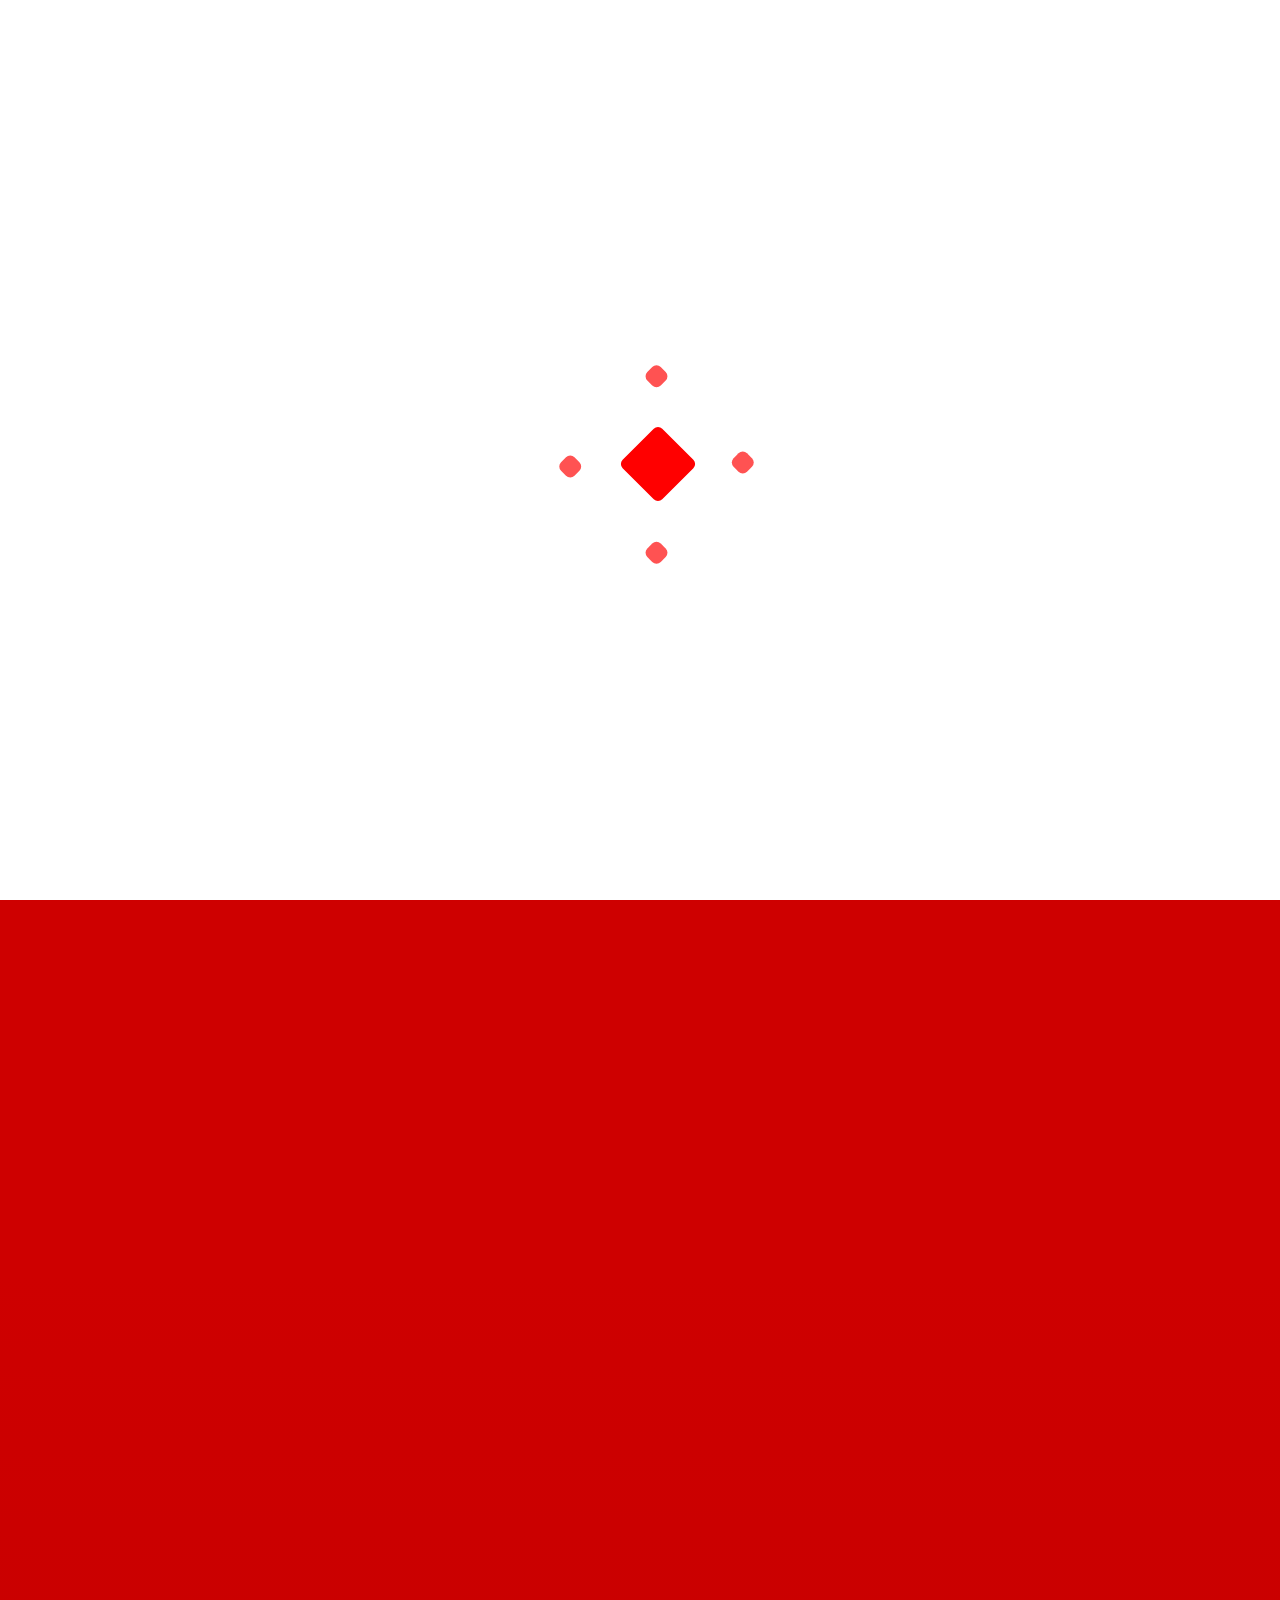
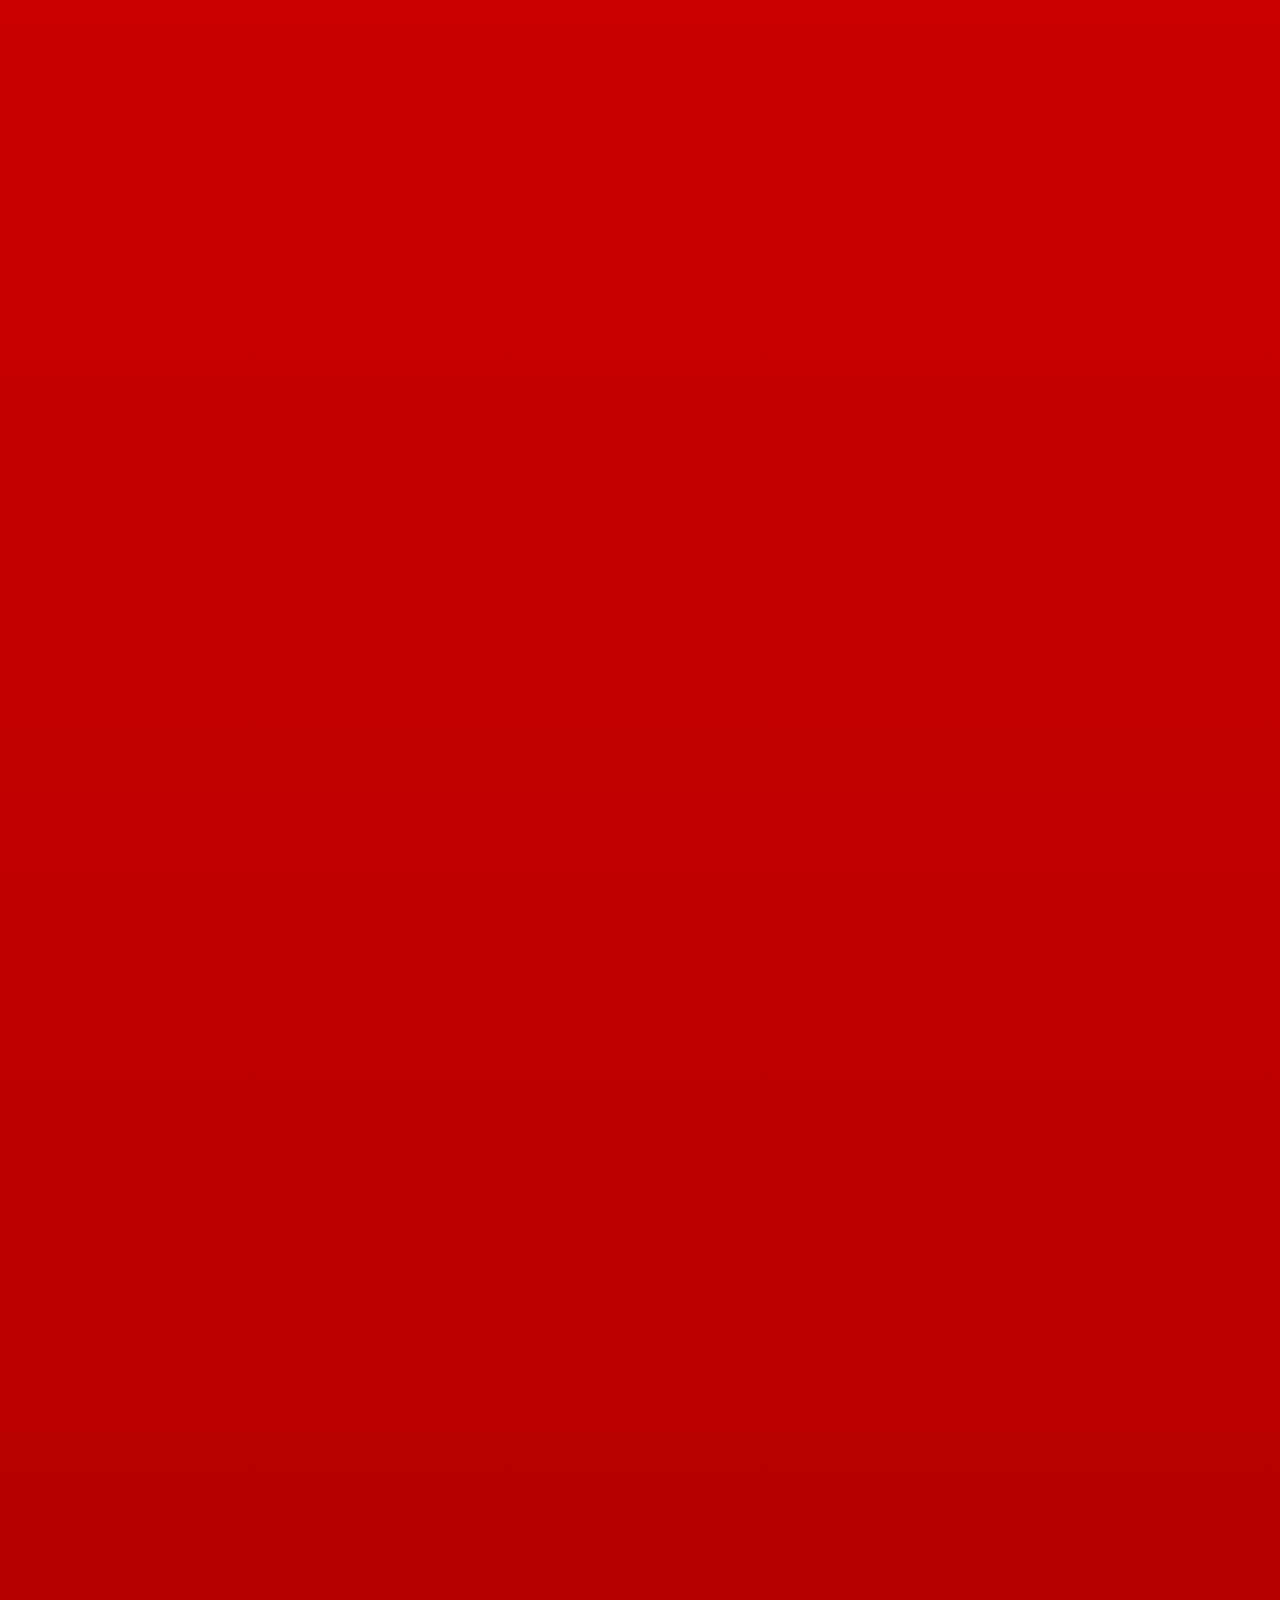
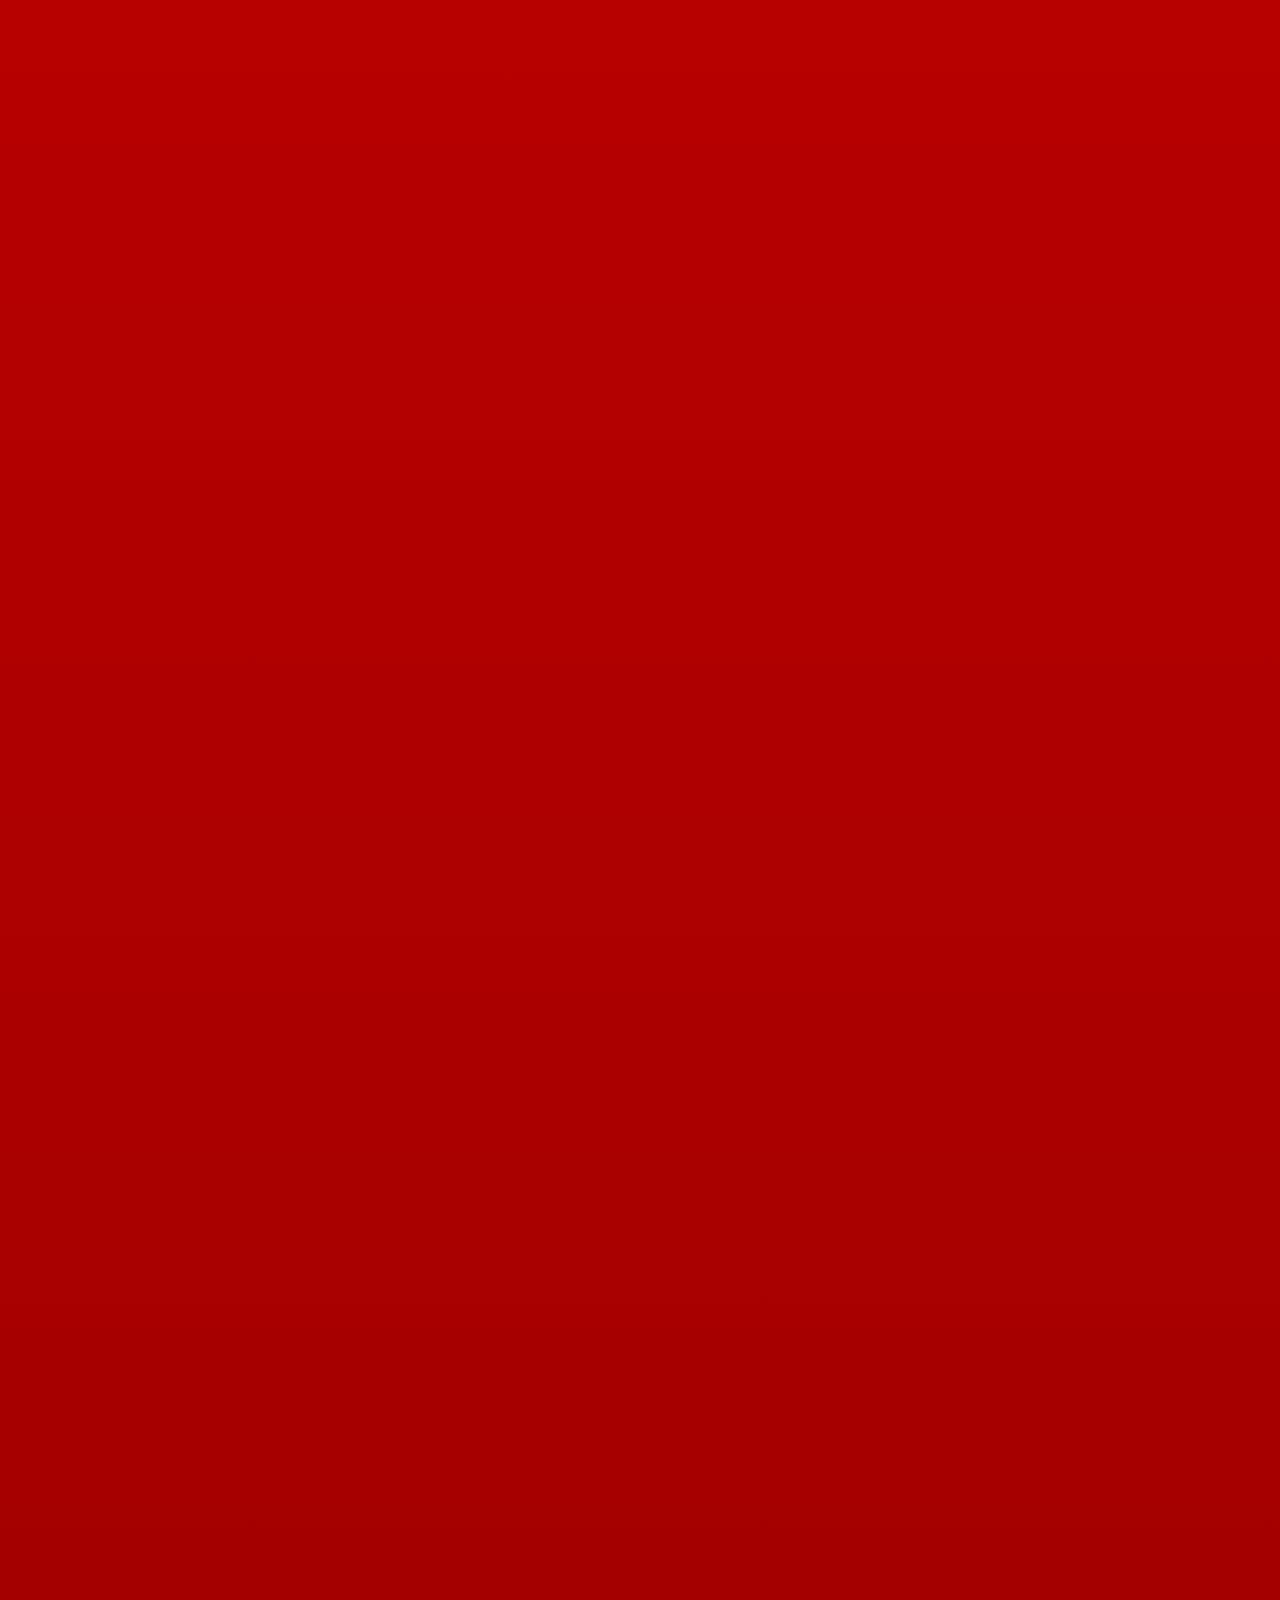
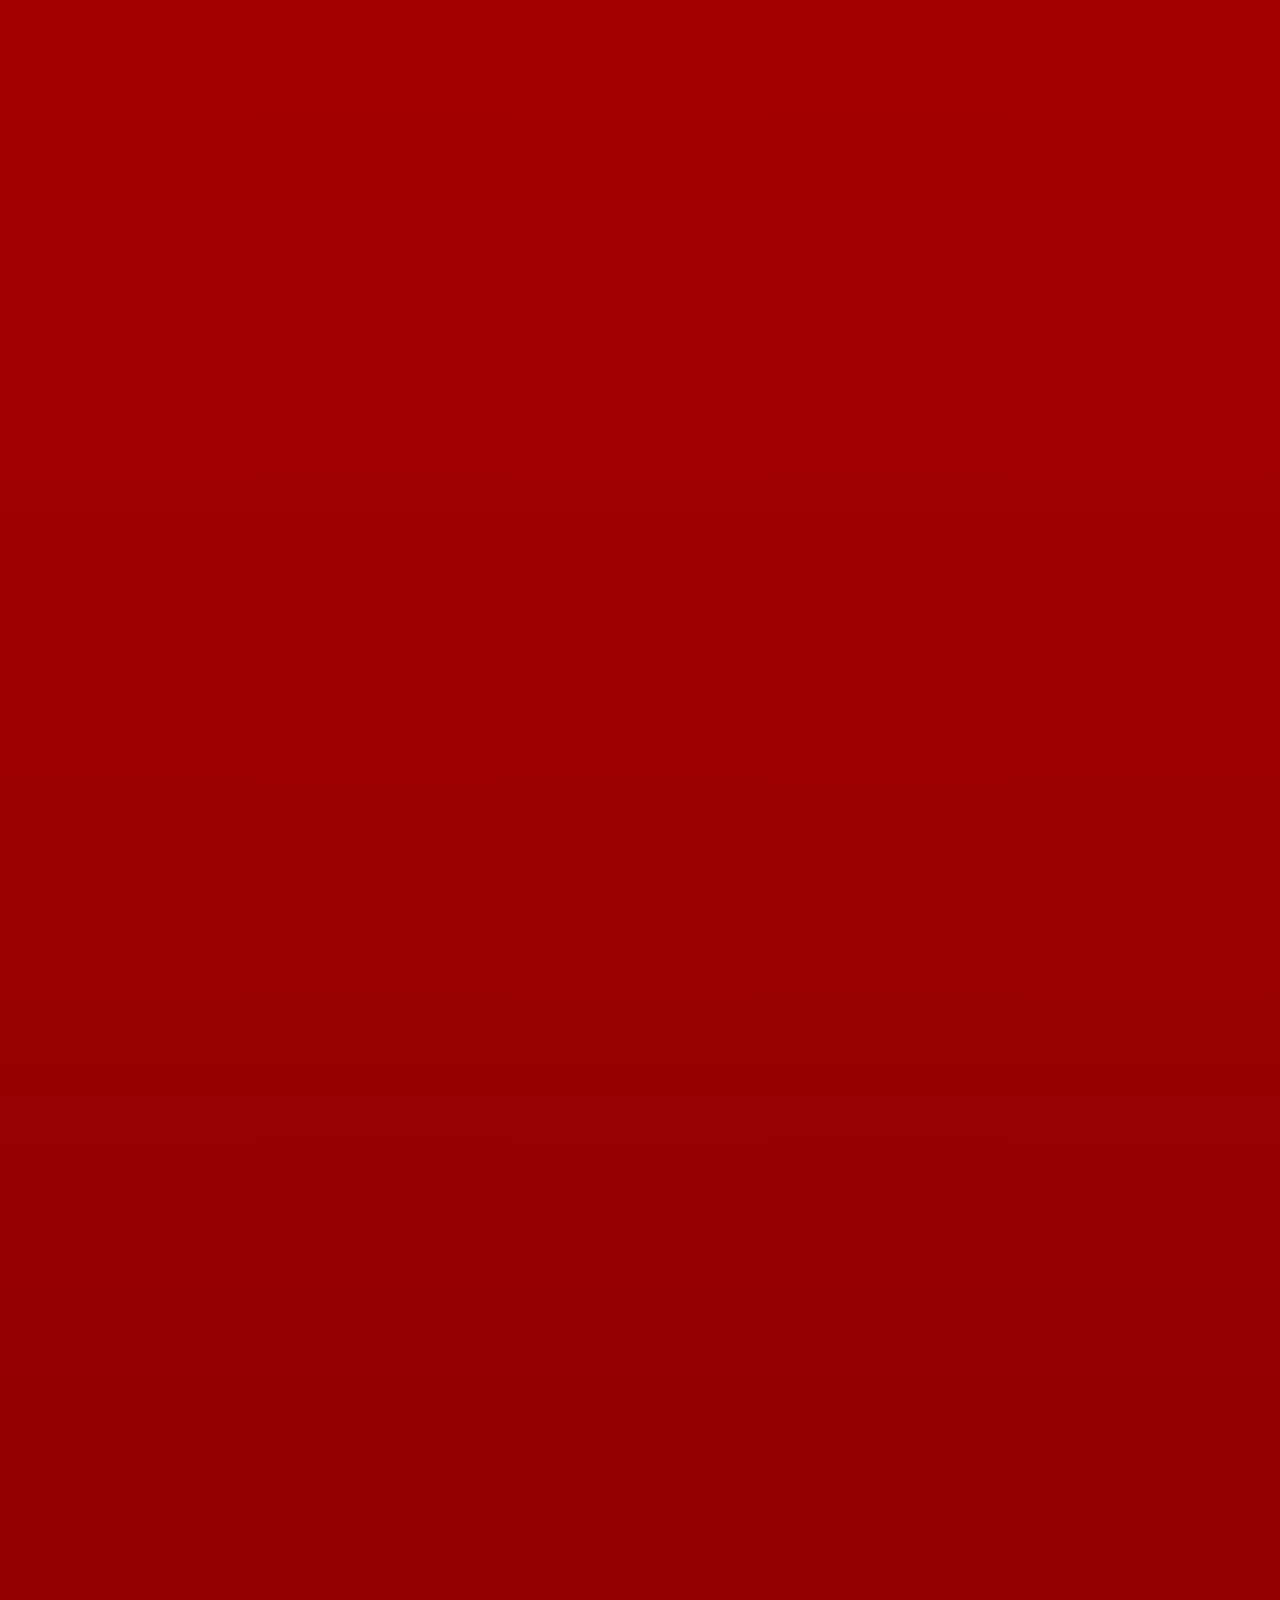
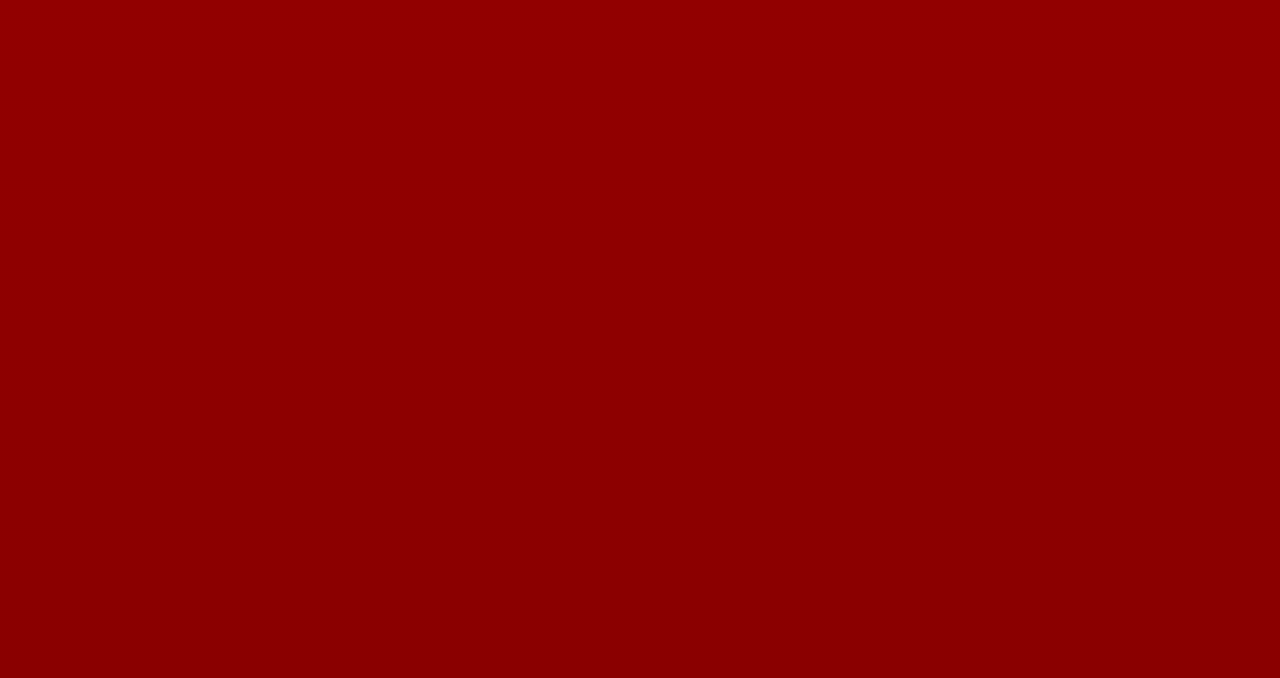
==== contratos_urbaniza.html @ 68e28702 "loader" ====
<!DOCTYPE html>
<html lang="en">

<head>
    <meta charset="UTF-8">
    <meta name="viewport" content="width=device-width, initial-scale=1.0">
    <link rel="stylesheet" href="/css/contratos.css">
    <link rel="shortcut icon" href="/img/logo.png" type="image/x-icon">
    <!-- BOOTSTRAP -->
    <link href="https://cdn.jsdelivr.net/npm/bootstrap@5.3.3/dist/css/bootstrap.min.css" rel="stylesheet"
        integrity="sha384-QWTKZyjpPEjISv5WaRU9OFeRpok6YctnYmDr5pNlyT2bRjXh0JMhjY6hW+ALEwIH" crossorigin="anonymous">
    <script src="https://cdn.jsdelivr.net/npm/bootstrap@5.3.3/dist/js/bootstrap.bundle.min.js"
        integrity="sha384-YvpcrYf0tY3lHB60NNkmXc5s9fDVZLESaAA55NDzOxhy9GkcIdslK1eN7N6jIeHz"
        crossorigin="anonymous"></script>

    <!-- BOOTSTRAP ICON -->
    <link rel="stylesheet" href="https://cdn.jsdelivr.net/npm/bootstrap-icons@1.11.3/font/bootstrap-icons.min.css">

    

    <title>Centro Inmobiliario</title>
</head>

<body class="loading">

    <!-- LOADER -->
    <div class="contnt_loader">
        <div class="loaders">
            <div class="cssload-container">
                <ul class="cssload-flex-container">
                    <li>
                        <span class="cssload-loading cssload-one"></span>
                        <span class="cssload-loading cssload-two"></span>
                        <span class="cssload-loading-center"></span>
                    </li>
                </ul>
            </div>
        </div>
    </div>

    <!-- CABEZERA -->
    <header class="d-flex align-items-center" id="header">
        <div class="logo" id="logo">
            <img src="/img/logo.png" alt="">
        </div>
        <div class="select d-flex justify-content-center align-items-center">
            <button class="boton d-flex justify-content-center align-items-center" id="boton">
                <i class="bi bi-three-dots"></i>
            </button>

            <div class="seleccionar" id="seleccionar">
                <div>
                    <a href="">
                        <i class="bi bi-person-fill-add"></i>
                        Acceder
                    </a>
                </div>
                <div>
                    <a href="">
                        <i class="bi bi-patch-exclamation"></i>
                        Informacion
                    </a>
                </div>
                <div>
                    <a href="/index.html">
                        <i class="bi bi-box-arrow-left"></i>
                        Regresar
                    </a>
                </div>
            </div>
        </div>
    </header>

    <!-- CUERPO -->
    <section class="links ">
        <!-- CABEZERA DEL CUERPO -->
        <div class="cabazera_logo text-center d-flex flex-column justify-content-center align-items-center">
            <div class="content_logo">
                <img class="logo_cuerpo" src="/img/logo.png" alt="">
            </div>

            <h2 class="d-flex align-items-center">
                CONTRATOS INMOBILIARIOS
                <div class="validado d-flex justify-content-center align-items-center">
                    <i class="bi bi-check"></i>
                </div>
            </h2>
            <p>
                Asegura legalmente tus transacciones inmobiliarias con los modelos documentarios de Urbaniza.
            </p>
        </div>

        <!-- CONTENIDO -->
        <div class="cuerpo_links d-flex flex-column justify-content-center mb-5">

            <div class="content_links d-flex flex-column justify-content-center align-items-center">
                <h5>
                    CONTRATO DE INTERMEDIACIÓN
                </h5>
                <div class="contratos d-flex align-items-center">
                    <img src="/img/logo.png" alt="">
                    <a id="documento" href="/img/CONTRATO DE INTERMEDIACIÓN INMOBILIARIA PARA VENTA DE INMUEBLE CON EXCLUSIVIDAD - ÚNICO PROPIETARIO (2).docx">
                        <p>VENTA DE INMUEBLE CON EXCLUSIVIDAD ÚNICO PROPIETARIO</p>
                    </a>
                    <!-- <div class="card_file">
                        <button class="button">
                            <svg xmlns="http://www.w3.org/2000/svg" width="16" height="16" fill="currentColor"
                                class="bi bi-three-dots" viewBox="0 0 16 16">
                                <path
                                    d="M3 9.5a1.5 1.5 0 1 1 0-3 1.5 1.5 0 0 1 0 3m5 0a1.5 1.5 0 1 1 0-3 1.5 1.5 0 0 1 0 3m5 0a1.5 1.5 0 1 1 0-3 1.5 1.5 0 0 1 0 3" />
                            </svg>
                        </button>
                        <div class="">
                            <div class="link_descarga">
                                <h3>Comparte este enlace</h3>
                                <p>VENTA DE INMUEBLE CON EXCLUSIVIDAD ÚNICO PROPIETARIO</p>
                                <div class="enlace"></div>
                            </div>
                            <div class="redes_s"></div>
                            <div class="separador"></div>
                            <div class="qr" id="qrCode"></div>
                        </div>
                    </div> -->
                </div>
                <div class="contratos d-flex align-items-center mt-3">
                    <img src="/img/logo.png" alt="">
                    <a href="https://www.vivehg.com/contratosvivehg/">
                        <p>
                            VENTA DE INMUEBLES SIN EXCLUSIVIDAD ÚNICO PROPIETARIO
                        </p>
                    </a>
                    <div class="card_file">
                        <button class="button">
                            <svg xmlns="http://www.w3.org/2000/svg" width="16" height="16" fill="currentColor"
                                class="bi bi-three-dots" viewBox="0 0 16 16">
                                <path
                                    d="M3 9.5a1.5 1.5 0 1 1 0-3 1.5 1.5 0 0 1 0 3m5 0a1.5 1.5 0 1 1 0-3 1.5 1.5 0 0 1 0 3m5 0a1.5 1.5 0 1 1 0-3 1.5 1.5 0 0 1 0 3" />
                            </svg>
                        </button>
                    </div>
                </div>
            </div>

            <div class="content_links d-flex flex-column justify-content-center align-items-center">
                <h5>
                    BÚSQUEDA DE PROPIEDAD
                </h5>
                <div class="contratos d-flex align-items-center">
                    <img src="/img/logo.png" alt="">
                    <a href="https://drive.google.com/drive/folders/1GC3B30o56RkLnNNVENvchVoqBHlqq4KD">
                        <p>
                            BÚSQUEDA DE INMUEBLES CON EXCLUSIVIDAD
                        </p>
                    </a>
                </div>
                <div class="contratos d-flex align-items-center mt-3">
                    <img src="/img/logo.png" alt="">
                    <a href="https://drive.google.com/drive/folders/1GC3B30o56RkLnNNVENvchVoqBHlqq4KD">
                        <p>
                            BÚSQUEDA DE INMUEBLES SIN EXCLUSIVIDAD
                        </p>
                    </a>
                </div>
            </div>

            <div class="content_links d-flex flex-column justify-content-center align-items-center">
                <h5>
                    SOCIEDAD CONYUGAL
                </h5>
                <div class="contratos d-flex align-items-center">
                    <img src="/img/logo.png" alt="">
                    <a href="https://www.vivehg.com/videos-vivehg/">
                        <p>
                            VENTA DE INMUEBLES SOCIEDAD CONYUGAL CON EXCLUSIVIDAD
                        </p>
                    </a>
                </div>
                <div class="contratos d-flex align-items-center mt-3">
                    <img src="/img/logo.png" alt="">
                    <a href="https://www.vivehg.com/videos-vivehg/">
                        <p>
                            VENTA DE INMUEBLES SOCIEDAD CONYUGAL SIN EXCLUSIVIDAD
                        </p>
                    </a>
                </div>
            </div>

            <div class="content_links d-flex flex-column justify-content-center align-items-center">
                <h5>
                    REPARTO DE COMISIÓN
                </h5>
                <div class="contratos d-flex align-items-center">
                    <img src="/img/logo.png" alt="">
                    <a href="https://www.vivehg.com/plantillasinmobiliarias/">
                        <p>
                            REPARTO DE COMISIÓN ENTRE ASESORES VIVEHG UN INMUEBLE
                        </p>
                    </a>

                </div>
            </div>

            <div class="content_links d-flex flex-column justify-content-center align-items-center">
                <h5>
                    ARRENDAMIENTO
                </h5>
                <div class="contratos d-flex align-items-center">
                    <img src="/img/logo.png" alt="">
                    <a href="https://drive.google.com/drive/folders/1Ssw5AruZz9jn7SiBPj-T9p2GUmcF3S1A">
                        <p>
                            PROPIEDAD OTORGADA EN ARRENDAMIENTO CON EXCLUSIVIDAD
                        </p>
                    </a>
                </div>
                <div class="contratos d-flex align-items-center mt-3">
                    <img src="/img/logo.png" alt="">
                    <a href="https://drive.google.com/drive/folders/1Ssw5AruZz9jn7SiBPj-T9p2GUmcF3S1A">
                        <p>
                            PROPIEDAD OTORGADA EN ARRENDAMIENTO SIN EXCLUSIVIDAD
                        </p>
                    </a>
                </div>
            </div>

            <div class="content_links d-flex flex-column justify-content-center align-items-center">
                <h5>
                    SUCESIÓN INTESTADA
                </h5>
                <div class="contratos d-flex align-items-center">
                    <img src="/img/logo.png" alt="">
                    <a href="https://drive.google.com/drive/folders/1QINT0NE7MAIjzbx1KJCZEeeyaJrJrJvZ">
                        <p>
                            CON SUCESIÓN INTESTADA Y CON EXCLUSIVIDAD
                        </p>
                    </a>

                </div>
                <div class="contratos d-flex align-items-center mt-3">
                    <img src="/img/logo.png" alt="">
                    <a href="https://drive.google.com/drive/folders/1QINT0NE7MAIjzbx1KJCZEeeyaJrJrJvZ">
                        <p>
                            CON SUCESIÓN INTESTADA Y SIN EXCLUSIVIDAD
                        </p>
                    </a>

                </div>
            </div>

            <div class="content_links d-flex flex-column justify-content-center align-items-center">
                <h5>
                    SOBRE LA COMISIÓN
                </h5>
                <div class="contratos d-flex align-items-center mt-3">
                    <img src="/img/logo.png" alt="">
                    <a href="https://www.youtube.com/playlist?list=PLb6700NAGw98uy9egL1-PVfcCZEGRl0fD">
                        <p>
                            CON COMISIONES SOBRE EL PRECIO DE VENTA Y CON EXCLUSIVIDAD
                        </p>
                    </a>
                </div>
                <div class="contratos d-flex align-items-center mt-3">
                    <img src="/img/logo.png" alt="">
                    <a href="https://www.youtube.com/playlist?list=PLb6700NAGw98uy9egL1-PVfcCZEGRl0fD">
                        <p>
                            CON COMISION DE MONTO FIJO Y SIN EXCLUSIVIDAD
                        </p>
                    </a>
                </div>
                <div class="contratos d-flex align-items-center mt-3">
                    <img src="/img/logo.png" alt="">
                    <a href="https://www.youtube.com/playlist?list=PLb6700NAGw98uy9egL1-PVfcCZEGRl0fD">
                        <p>
                            CON COMISION DE MONTO FIJO Y CON EXCLUSIVIDAD
                        </p>
                    </a>
                </div>
                <div class="contratos d-flex align-items-center mt-3">
                    <img src="/img/logo.png" alt="">
                    <a href="https://www.youtube.com/playlist?list=PLb6700NAGw98uy9egL1-PVfcCZEGRl0fD">
                        <p>
                            CON COMISION SOBRE EL PRECIO DE VENTA Y SIN EXCLUSIVIDAD
                        </p>
                    </a>
                </div>
                <div class="contratos d-flex align-items-center mt-3">
                    <img src="/img/logo.png" alt="">
                    <a href="https://www.youtube.com/playlist?list=PLb6700NAGw98uy9egL1-PVfcCZEGRl0fD">
                        <p>
                            CON COMISION POR PORCENTAJE Y POR ARRAS
                        </p>
                    </a>
                </div>

            </div>

            <div class="content_links d-flex flex-column justify-content-center align-items-center">
                <h5>
                    RESPECTO AL PROPIETARIO
                </h5>
                <div class="contratos d-flex align-items-center">
                    <img src="/img/logo.png" alt="">
                    <a
                        href="https://api.whatsapp.com/send?phone=+51959286212&text=%C2%A1Hola%20Carol!%20Gusto%20saludarte.%20Me%20gustar%C3%ADa%20saber%20si%20estoy%20incluido%20en%20todos%20los%20grupos%20de%20apoyo%20de%20ViveHG.">
                        <p>
                            CON EXCLUSIVIDAD CON RESPECTO A OTROS AGENTES Y SIN EXCLUSIVIDAD CON RESPECTO AL PROPIETARIO
                        </p>
                    </a>
                </div>
                <div class="contratos d-flex align-items-center mt-3">
                    <img src="/img/logo.png" alt="">
                    <a
                        href="https://api.whatsapp.com/send?phone=+51959286212&text=%C2%A1Hola%20Carol!%20Gusto%20saludarte.%20Me%20gustar%C3%ADa%20saber%20si%20estoy%20incluido%20en%20todos%20los%20grupos%20de%20apoyo%20de%20ViveHG.">
                        <p>
                            CON EMPRESA CONSTRUCTORA
                        </p>
                    </a>
                </div>
                <div class="contratos d-flex align-items-center mt-3">
                    <img src="/img/logo.png" alt="">
                    <a
                        href="https://api.whatsapp.com/send?phone=+51959286212&text=%C2%A1Hola%20Carol!%20Gusto%20saludarte.%20Me%20gustar%C3%ADa%20saber%20si%20estoy%20incluido%20en%20todos%20los%20grupos%20de%20apoyo%20de%20ViveHG.">
                        <p>
                            VENTA DE INMUEBLES CON REPRESENTACIÓN DE SUCESIÓN INTESTADA
                        </p>
                    </a>

                </div>
                <div class="contratos d-flex align-items-center mt-3">
                    <img src="/img/logo.png" alt="">
                    <a
                        href="https://api.whatsapp.com/send?phone=+51959286212&text=%C2%A1Hola%20Carol!%20Gusto%20saludarte.%20Me%20gustar%C3%ADa%20saber%20si%20estoy%20incluido%20en%20todos%20los%20grupos%20de%20apoyo%20de%20ViveHG.">
                        <p>
                            CON EMPRESA DESARROLLADORA Y CON PAGO EN ESPECIE
                        </p>
                    </a>
                </div>
            </div>

            <div class="content_links d-flex flex-column justify-content-center align-items-center">
                <h5>
                    COPROPIEDAD
                </h5>
                <div class="contratos d-flex align-items-center">
                    <img src="/img/logo.png" alt="">
                    <a href="https://www.youtube.com/playlist?list=PLb6700NAGw98uy9egL1-PVfcCZEGRl0fD">
                        <p>
                            VENTA DE INMUEBLES EN COPROPIEDAD
                        </p>
                    </a>

                </div>
                <div class="contratos d-flex align-items-center mt-3">
                    <img src="/img/logo.png" alt="">
                    <a href="https://www.youtube.com/playlist?list=PLb6700NAGw98uy9egL1-PVfcCZEGRl0fD">
                        <p>
                            EN REPRESENTACIÓN DE COPROPIETARIOS
                        </p>
                    </a>

                </div>
            </div>

            <div class="content_links d-flex flex-column justify-content-center align-items-center">
                <h5>
                    CONTRATOS DE ARRENDAMIENTO
                </h5>
                <div class="contratos d-flex align-items-center">
                    <img src="/img/logo.png" alt="">
                    <a href="https://drive.google.com/drive/folders/1v2ylr3CTg1BqMnMBrMlYQUM4lgE-kNGs">
                        <p>
                            CONTRATO DE ARRENDAMIENTO DE INMUEBLE CON OPCIÓN DE COMPRA
                        </p>
                    </a>

                </div>
                <div class="contratos d-flex align-items-center mt-3">
                    <img src="/img/logo.png" alt="">
                    <a href="https://drive.google.com/drive/folders/1v2ylr3CTg1BqMnMBrMlYQUM4lgE-kNGs">
                        <p>
                            CONTRATO DE ARRENDAMIENTO DE INMUEBLE CON PACTO DE RESOLUCIÓN UNILATERAL
                        </p>
                    </a>

                </div>
                <div class="contratos d-flex align-items-center mt-3">
                    <img src="/img/logo.png" alt="">
                    <a href="https://drive.google.com/drive/folders/1v2ylr3CTg1BqMnMBrMlYQUM4lgE-kNGs">
                        <p>
                            CONTRATO DE ARRENDAMIENTO DE LOCAL COMERCIAL CON PERMISO PARA SUBARRENDAR
                        </p>
                    </a>

                </div>
                <div class="contratos d-flex align-items-center mt-3">
                    <img src="/img/logo.png" alt="">
                    <a href="https://drive.google.com/drive/folders/1v2ylr3CTg1BqMnMBrMlYQUM4lgE-kNGs">
                        <p>
                            CONTRATO DE ARRENDAMIENTO DE LOCAL COMERCIAL
                        </p>
                    </a>

                </div>
                <div class="contratos d-flex align-items-center mt-3">
                    <img src="/img/logo.png" alt="">
                    <a href="https://drive.google.com/drive/folders/1v2ylr3CTg1BqMnMBrMlYQUM4lgE-kNGs">
                        <p>
                            CONTRATO DE ARRENDAMIENTO DE OFICINA ADMINISTRATIVA
                        </p>
                    </a>

                </div>
                <div class="contratos d-flex align-items-center mt-3">
                    <img src="/img/logo.png" alt="">
                    <a href="https://drive.google.com/drive/folders/1v2ylr3CTg1BqMnMBrMlYQUM4lgE-kNGs">
                        <p>
                            CONTRATO DE ARRENDAMIENTO DE TERRENO PARA ESTACIONAMIENTO DE VEHÍCULOS
                        </p>
                    </a>
                </div>
                <div class="contratos d-flex align-items-center mt-3">
                    <img src="/img/logo.png" alt="">
                    <a href="https://drive.google.com/drive/folders/1v2ylr3CTg1BqMnMBrMlYQUM4lgE-kNGs">
                        <p>
                            CONTRATO DE ARRENDAMIENTO DE UN DEPARTAMENTO
                        </p>
                    </a>
                </div>
                <div class="contratos d-flex align-items-center mt-3">
                    <img src="/img/logo.png" alt="">
                    <a href="https://drive.google.com/drive/folders/1v2ylr3CTg1BqMnMBrMlYQUM4lgE-kNGs">
                        <p>
                            ADENDA A CONTRATO DE ARRENDAMIENTO CON CLÁUSULA DE ALLANAMIENTO FUTURO Y SOMETIMIENTO A LA
                            LEY 30933
                        </p>
                    </a>
                </div>
                <div class="contratos d-flex align-items-center mt-3">
                    <img src="/img/logo.png" alt="">
                    <a href="https://drive.google.com/drive/folders/1v2ylr3CTg1BqMnMBrMlYQUM4lgE-kNGs">
                        <p>
                            CONTRATO DE ARRENDAMIENTO DE UN ESTACIONAMIENTO UBICADO EN EL EDIFICIO
                        </p>
                    </a>
                </div>
                <div class="contratos d-flex align-items-center mt-3">
                    <img src="/img/logo.png" alt="">
                    <a href="https://drive.google.com/drive/folders/1v2ylr3CTg1BqMnMBrMlYQUM4lgE-kNGs">
                        <p>
                            CONTRATO DE ARRENDAMIENTO DE UNA HABITACIÓN CON DERECHO DE RETENCIÓN
                        </p>
                    </a>
                </div>
                <div class="contratos d-flex align-items-center mt-3">
                    <img src="/img/logo.png" alt="">
                    <a href="https://drive.google.com/drive/folders/1v2ylr3CTg1BqMnMBrMlYQUM4lgE-kNGs">
                        <p>
                            CONTRATO DE CESIÓN DE POSICIÓN CONTRACTUAL DE UN ARRENDAMIENTO
                        </p>
                    </a>
                </div>
                <div class="contratos d-flex align-items-center mt-3">
                    <img src="/img/logo.png" alt="">
                    <a href="https://drive.google.com/drive/folders/1v2ylr3CTg1BqMnMBrMlYQUM4lgE-kNGs">
                        <p>
                            CONTRATO DE ARRENDAMIENTO DE AIRE CON POSTERIOR CONSTRUCCIÓN
                        </p>
                    </a>
                </div>
            </div>

            <div class="content_links d-flex flex-column justify-content-center align-items-center">
                <h5>
                    CONTRATO DE HOSPEDAJE
                </h5>
                <div class="contratos d-flex align-items-center">
                    <img src="/img/logo.png" alt="">
                    <a href="https://www.youtube.com/playlist?list=PLb6700NAGw9_vKsrazLa-TFhBEwhSs-Pc">
                        <p>
                            CONTRATO DE HOSPEDAJE
                        </p>
                    </a>

                </div>
            </div>

            <div class="content_links d-flex flex-column justify-content-center align-items-center">
                <h5>
                    CONTRATO DE SUBARRENDAMIENTO
                </h5>
                <div class="contratos d-flex align-items-center">
                    <img src="/img/logo.png" alt="">
                    <a
                        href="https://api.whatsapp.com/send?phone=+51959286212&text=%C2%A1Hola%20Carol!%20Gusto%20saludarte.%20Te%20escribo%20desde%20el%20Centro%20Inmobiliario%20de%20ViveHG.%20Mi%20nombre%20es">
                        <p>
                            CONTRATO DE SUBARRENDAMIENTO DE HABITACIÓN
                        </p>
                    </a>

                </div>
                <div class="contratos d-flex align-items-center mt-3">
                    <img src="/img/logo.png" alt="">
                    <a
                        href="https://api.whatsapp.com/send?phone=+51959286212&text=%C2%A1Hola%20Carol!%20Gusto%20saludarte.%20Requiero%20Soporte%20Legal.%20%C2%BFMe%20podr%C3%ADas%20compartir%20el%20contacto%20del%20Abg.%20Inmobiliario?%20%C2%A1Gracias!%20%20">
                        <p>
                            CONTRATO DE SUBARRENDAMIENTO DE BIEN INMUEBLE
                        </p>
                    </a>

                </div>
            </div>

            <div class="content_links d-flex flex-column justify-content-center align-items-center">
                <h5>
                    CONTRATOS DE COMPRAVENTA
                </h5>
                <div class="contratos d-flex align-items-center">
                    <img src="/img/logo.png" alt="">
                    <a href="https://drive.google.com/drive/folders/1v2ylr3CTg1BqMnMBrMlYQUM4lgE-kNGs">
                        <p>
                            MINUTA DE COMPRAVENTA DE BIEN INMUEBLE HIPOTECADO
                        </p>
                    </a>

                </div>
                <div class="contratos d-flex align-items-center mt-3">
                    <img src="/img/logo.png" alt="">
                    <a href="https://drive.google.com/drive/folders/1v2ylr3CTg1BqMnMBrMlYQUM4lgE-kNGs">
                        <p>
                            MINUTA DE COMPRAVENTA DE AIRES SIN INDEPENDIZAR
                        </p>
                    </a>

                </div>
                <div class="contratos d-flex align-items-center mt-3">
                    <img src="/img/logo.png" alt="">
                    <a href="https://drive.google.com/drive/folders/1v2ylr3CTg1BqMnMBrMlYQUM4lgE-kNGs">
                        <p>
                            MINUTA DE COMPRAVENTA DE BIEN INMUEBLE EN LITIGIO
                        </p>
                    </a>

                </div>
                <div class="contratos d-flex align-items-center mt-3">
                    <img src="/img/logo.png" alt="">
                    <a href="https://drive.google.com/drive/folders/1v2ylr3CTg1BqMnMBrMlYQUM4lgE-kNGs">
                        <p>
                            MINUTA DE COMPRAVENTA DE BIEN INMUEBLE
                        </p>
                    </a>

                </div>
                <div class="contratos d-flex align-items-center mt-3">
                    <img src="/img/logo.png" alt="">
                    <a href="https://drive.google.com/drive/folders/1v2ylr3CTg1BqMnMBrMlYQUM4lgE-kNGs">
                        <p>
                            MINUTA DE COMPRAVENTA DE BIEN FUTURO
                        </p>
                    </a>

                </div>
                <div class="contratos d-flex align-items-center mt-3">
                    <img src="/img/logo.png" alt="">
                    <a href="https://drive.google.com/drive/folders/1v2ylr3CTg1BqMnMBrMlYQUM4lgE-kNGs">
                        <p>
                            MINUTA DE COMPRAVENTA DE DEPARTAMENTO
                        </p>
                    </a>
                </div>
                <div class="contratos d-flex align-items-center mt-3">
                    <img src="/img/logo.png" alt="">
                    <a href="https://drive.google.com/drive/folders/1v2ylr3CTg1BqMnMBrMlYQUM4lgE-kNGs">
                        <p>

                            MINUTA DE COMPRAVENTA DE BIEN FUTURO CON SANEAMIENTO POR VICIOS OCULTOS
                        </p>
                    </a>
                </div>
                <div class="contratos d-flex align-items-center mt-3">
                    <img src="/img/logo.png" alt="">
                    <a href="https://drive.google.com/drive/folders/1v2ylr3CTg1BqMnMBrMlYQUM4lgE-kNGs">
                        <p>
                            MINUTA DE COMPRAVENTA DE DEPARTAMENTO CON RESERVA VITALICIA DE USUFRUCTO
                        </p>
                    </a>
                </div>
                <div class="contratos d-flex align-items-center mt-3">
                    <img src="/img/logo.png" alt="">
                    <a href="https://drive.google.com/drive/folders/1v2ylr3CTg1BqMnMBrMlYQUM4lgE-kNGs">
                        <p>
                            MINUTA DE COMPRAVENTA DE COOPERATIVA CON ASOCIADO
                        </p>
                    </a>
                </div>
                <div class="contratos d-flex align-items-center mt-3">
                    <img src="/img/logo.png" alt="">
                    <a href="https://drive.google.com/drive/folders/1v2ylr3CTg1BqMnMBrMlYQUM4lgE-kNGs">
                        <p>
                            MINUTA DE COMPRAVENTA DE BIEN INMUEBLE DE MENOR DE EDAD
                        </p>
                    </a>
                </div>
                <div class="contratos d-flex align-items-center mt-3">
                    <img src="/img/logo.png" alt="">
                    <a href="https://drive.google.com/drive/folders/1v2ylr3CTg1BqMnMBrMlYQUM4lgE-kNGs">
                        <p>
                            MINUTA DE COMPRAVENTA DE BIEN INMUEBLE OTORGADO EN CESIÓN DE PAGO
                        </p>
                    </a>
                </div>
                <div class="contratos d-flex align-items-center mt-3">
                    <img src="/img/logo.png" alt="">
                    <a href="https://drive.google.com/drive/folders/1v2ylr3CTg1BqMnMBrMlYQUM4lgE-kNGs">
                        <p>
                            MINUTA DE COMPRAVENTA DE BIEN INMUEBLE CON PAGO EN DINERO Y EN BIEN MUEBLE
                        </p>
                    </a>
                </div>
                <div class="contratos d-flex align-items-center mt-3">
                    <img src="/img/logo.png" alt="">
                    <a href="https://drive.google.com/drive/folders/1v2ylr3CTg1BqMnMBrMlYQUM4lgE-kNGs">
                        <p>
                            MINUTA DE COMPRAVENTA DE BIEN INMUEBLE DE MAYOR INCAPAZ
                        </p>
                    </a>
                </div>
            </div>

            <div class="content_links d-flex flex-column justify-content-center align-items-center">
                <h5>
                    ORDEN DE VISITA
                </h5>
                <div class="contratos d-flex align-items-center">
                    <img src="/img/logo.png" alt="">
                    <a
                        href="https://api.whatsapp.com/send?phone=+51959286212&text=%C2%A1Hola%20Carol!%20Gusto%20saludarte.%20Te%20escribo%20desde%20el%20Centro%20Inmobiliario%20de%20ViveHG.%20Mi%20nombre%20es">
                        <p>
                            ORDEN DE VISITA DE CLIENTE COMPRADOR
                        </p>
                    </a>
                </div>
            </div>

            <div class="content_links d-flex flex-column justify-content-center align-items-center">
                <h5>
                    CONTRATOS PREPARATORIOS
                </h5>
                <div class="contratos d-flex align-items-center">
                    <img src="/img/logo.png" alt="">
                    <a
                        href="https://api.whatsapp.com/send?phone=+51959286212&text=%C2%A1Hola%20Carol!%20Gusto%20saludarte.%20Te%20escribo%20desde%20el%20Centro%20Inmobiliario%20de%20ViveHG.%20Mi%20nombre%20es">
                        <p>
                            CONTRATO PREPARATORIO DE OPCIÓN DE COMPRA
                        </p>
                    </a>

                </div>
                <div class="contratos d-flex align-items-center mt-3">
                    <img src="/img/logo.png" alt="">
                    <a
                        href="https://api.whatsapp.com/send?phone=+51959286212&text=%C2%A1Hola%20Carol!%20Gusto%20saludarte.%20Requiero%20Soporte%20Legal.%20%C2%BFMe%20podr%C3%ADas%20compartir%20el%20contacto%20del%20Abg.%20Inmobiliario?%20%C2%A1Gracias!%20%20">
                        <p>
                            COMPROMISO DE COMPRAVENTA CON ARRAS
                        </p>
                    </a>

                </div>
                <div class="contratos d-flex align-items-center mt-3">
                    <img src="/img/logo.png" alt="">
                    <a
                        href="https://api.whatsapp.com/send?phone=+51959286212&text=%C2%A1Hola%20Carol!%20Gusto%20saludarte.%20Te%20escribo%20desde%20el%20Centro%20Inmobiliario%20de%20ViveHG.%20Mi%20nombre%20es">
                        <p>
                            COMPROMISO DE COMPRAVENTA CON ARRAS Y SALDO PENDIENTE CON LETRAS DE CAMBIO
                        </p>
                    </a>

                </div>
                <div class="contratos d-flex align-items-center mt-3">
                    <img src="/img/logo.png" alt="">
                    <a
                        href="https://api.whatsapp.com/send?phone=+51959286212&text=%C2%A1Hola%20Carol!%20Gusto%20saludarte.%20Requiero%20Soporte%20Legal.%20%C2%BFMe%20podr%C3%ADas%20compartir%20el%20contacto%20del%20Abg.%20Inmobiliario?%20%C2%A1Gracias!%20%20">
                        <p>
                            COMPROMISO DE COMPRAVENTA A CONDICIÓN QUE SE OTORGUE EL CRÉDITO HIPOTECARIO
                        </p>
                    </a>

                </div>
            </div>

            <div class="content_links d-flex flex-column justify-content-center align-items-center">
                <h5>
                    TRANSFERENCIA DE POSESIÓN
                </h5>
                <div class="contratos d-flex align-items-center">
                    <img src="/img/logo.png" alt="">
                    <a
                        href="https://api.whatsapp.com/send?phone=+51959286212&text=%C2%A1Hola%20Carol!%20Gusto%20saludarte.%20Te%20escribo%20desde%20el%20Centro%20Inmobiliario%20de%20ViveHG.%20Mi%20nombre%20es">
                        <p>
                            CONTRATO DE TRANSFERENCIA DE LA POSESIÓN
                        </p>
                    </a>

                </div>
                <div class="contratos d-flex align-items-center mt-3">
                    <img src="/img/logo.png" alt="">
                    <a
                        href="https://api.whatsapp.com/send?phone=+51959286212&text=%C2%A1Hola%20Carol!%20Gusto%20saludarte.%20Requiero%20Soporte%20Legal.%20%C2%BFMe%20podr%C3%ADas%20compartir%20el%20contacto%20del%20Abg.%20Inmobiliario?%20%C2%A1Gracias!%20%20">
                        <p>
                            CONTRATO DE INTERMEDIACIÓN INMOBILIARIA PARA TRANFERENCIA DE POSESIÓN DE INMUEBLE CON
                            EXCLUSIVIDAD
                        </p>
                    </a>
                </div>
            </div>

            <div class="content_links d-flex flex-column justify-content-center align-items-center">
                <h5>
                    ACCIONES Y DERECHOS
                </h5>
                <div class="contratos d-flex align-items-center">
                    <img src="/img/logo.png" alt="">
                    <a
                        href="https://api.whatsapp.com/send?phone=+51959286212&text=%C2%A1Hola%20Carol!%20Gusto%20saludarte.%20Te%20escribo%20desde%20el%20Centro%20Inmobiliario%20de%20ViveHG.%20Mi%20nombre%20es">
                        <p>
                            MINUTA DE COMPRAVENTA DE ACCIONES Y DERECHOS DE BIEN INMUEBLE
                        </p>
                    </a>
                </div>
            </div>


        </div>
    </section>

    <!-- CURSOR ANIMACION -->
    <div class="circle"></div>
    <div class="circle"></div>
    <div class="circle"></div>
    <div class="circle"></div>
    <div class="circle"></div>
    <div class="circle"></div>
    <div class="circle"></div>
    <div class="circle"></div>
    <div class="circle"></div>
    <div class="circle"></div>


    <!-- SCRIPTS -->
    <script src="/js/script.js"></script>
    <script src="/js/loader.js"></script>
    <!-- BIBLIOTECA QR -->
    <!-- <script src="/js/qrcode.min.js"></script>
    <script>
        // Obtener el enlace del documento
        var documentoLink = document.getElementById('documento').href;
        
        // Crear instancia de QRCode
        var qrCode = new QRCode(document.getElementById('qrCode'), {
            text: documentoLink,
            width: 200,
            height: 200,
            colorDark : "#000000",
            colorLight : "#ffffff",
            correctLevel : QRCode.CorrectLevel.H
        });
    </script> -->
    

</body>

</html>
---- css/contratos.css ----
:root {
    --bg--cabezera: #fff;
    --bg--cabezera--hover: #ebebeb;
    --bg--select: #0000007a;
    --bg--cuerpo--uno: #ce0000;
    --bg--cuerpo--dos: #8a0000;
    --color--cabezera: #000;
}

html {
    scroll-behavior: smooth;
}

* {
    margin: 0;
    padding: 0;
    box-sizing: border-box;
}

body {
    background-image: linear-gradient(180deg, var(--bg--cuerpo--uno) 18%, var(--bg--cuerpo--dos) 100%);
    scroll-behavior: smooth;
}

body::-webkit-scrollbar {
    width: 10px;
    height: 1px;
}

body::-webkit-scrollbar-thumb {
    border-radius: 20px;
    background: rgb(255, 0, 0);
    background: -moz-linear-gradient(180deg, rgba(255, 0, 0, 1) 0%, rgba(255, 76, 125, 1) 50%, rgba(255, 0, 0, 1) 100%);
    background: -webkit-linear-gradient(180deg, rgba(255, 0, 0, 1) 0%, rgba(255, 76, 125, 1) 50%, rgba(255, 0, 0, 1) 100%);
    background: linear-gradient(180deg, rgba(255, 0, 0, 1) 0%, rgba(255, 76, 125, 1) 50%, rgba(255, 0, 0, 1) 100%);
    filter: progid:DXImageTransform.Microsoft.gradient(startColorstr="#ff0000", endColorstr="#ff0000", GradientType=1);
}


/* Oculta el contenido hasta que el loader desaparezca */
body.loading section,
body.loading header,
body.loading .circle {
    visibility: hidden;
}

/* Desactiva el scroll en el cuerpo mientras el loader está activo */
body.loading {
    overflow: hidden;
}

/* Transición suave para el contenido */
body:not(.loading) section,
body:not(.loading) header,
body:not(.loading) .circle {
    opacity: 1;
    transition: opacity 2s ease-in-out;
    visibility: visible;
}

.circle {
    width: 24px;
    height: 24px;
    border-radius: 50%;
    background-color: black;
    position: absolute;
    top: 0;
    left: 0;
    z-index: -1;
}

header {
    width: 100%;
    height: 12vh;
    background-color: #00000000;
    /* Color de fondo transparente */
    transition: height 0.5s cubic-bezier(0.4, 0, 1, 1);
    justify-content: space-evenly;
}

header.active {
    position: fixed;
    height: 12vh;
    background-color: var(--bg--cabezera);
    /* Cambia el color de fondo cuando está activo */
    justify-content: space-evenly;
    z-index: 1;
}

.logo {
    width: 0;
}

.logo img {

    width: 100%;
}

.logo.active {
    width: 8%;
}

.select {
    cursor: pointer;
}

.select i {
    font-size: 1.5rem;
    color: var(--bg--cabezera);
    z-index: 1;
}

.boton {
    width: 2rem;
    height: 2rem;
    border-radius: 50%;
    background-color: var(--bg--select);
    border: none;
}

.boton:hover {
    background-color: var(--color--cabezera);
}

.seleccionar {
    display: none;
}

.seleccionar.active {
    display: block;
    position: fixed;
    top: 5rem;
    width: auto;
    height: auto;
    padding: .6rem;
    background-color: var(--bg--cabezera--hover);
    border-radius: 10px;
}

.seleccionar div i {
    color: var(--color--cabezera);
}

.seleccionar div a {
    text-decoration: none;
    display: flex;
    align-items: center;
    gap: .5rem;
    margin: 0;
    padding: 0;
    color: var(--color--cabezera);
    font-weight: 600;
}

.seleccionar div {
    padding: 0px 10px 0px 10px;
    border-radius: 5px;
}

.seleccionar div:hover {
    background-color: var(--bg--cabezera);
}

.links {
    width: 100%;
    height: auto;

}

.cabazera_logo {
    padding-top: 2rem;
    width: 100%;
    color: var(--bg--cabezera);
}

.content_logo {
    width: 7.5%;
    /* background: rgb(255, 255, 255); */
    background: radial-gradient(circle, #ffffff 50%, #a5a5a5 100%);
    border-radius: 50%;
    box-shadow: 0px 17px 13px -8px rgba(255, 255, 255, 0.562);
}

.logo_cuerpo {
    width: 100%;
}

.cabazera_logo h2 {
    margin-top: 2rem;
    font-size: 1.7rem;
    font-weight: 700;
}

.validado {
    margin-left: .5rem;
    width: 1.3rem;
    height: 1.3rem;
    background-color: #295FD1;
    border-radius: 50%;
}

.cabazera_logo p {
    width: 30%;
    font-weight: 600;
}

.cuerpo_links {
    margin-top: 1rem;
    width: 100%;
}

.content_links {
    margin-top: 2rem;
}

.content_links h5 {
    font-size: 1.2rem;
    font-weight: 500;
    color: var(--bg--cabezera);
    width: 15%;
    text-align: center;
    margin-bottom: 1rem;
}

.contratos {
    text-align: center;
    padding: 0px 1rem 0 1rem;
    gap: 1.5rem;
    width: 30%;
    height: 7vh;
    background-color: var(--bg--cabezera);
    border-radius: 1rem;
    transition: all .3s;
    cursor: pointer;
}

.contratos:hover {
    background-color: var(--bg--cabezera--hover);
    transform: scale(1.1);
}

.contratos img {
    width: 15%;
}

.contratos a {
    font-size: .8rem;
    text-decoration: none;
}

.contratos p {
    padding: 0;
    margin: 0;
    font-weight: 700;
    color: var(--bg--cuerpo--dos);
}

/* works only on a dark background with these paremeters*/
.button {
    border-radius: 50%;
    border: none;
    display: flex;
    place-items: center;
    background-color: transparent;
    cursor: pointer;
}

.button>svg {
    border-radius: inherit;
    padding: 0.5rem;
    fill: #000000;
    /* SVG color */
    width: 38px;
    /* default width 32px */
    height: 38px;
    /* default height 32px */
}

.button>svg:active {
    background-color: rgba(65, 65, 65, 0.5);
}

.button>svg:not(:active) {
    animation: fadeOut 0.9s;
}

@keyframes fadeOut {
    0% {
        outline: 1px solid rgba(90, 90, 90, 0.5);
        /* If you use border it will take space inside and slightly move the SVG */
    }

    100% {
        background-color: transparent;
    }
}


.qr{
    width: 200px;
    height: 200px;
}

.qr img{
    width: 100%;
}

/* LOADER */

.contnt_loader {
    background-color: var(--bg--cabezera);
    width: 100%;
    height: 100vh;
    position: relative;
}

.loaders {
    position: absolute;
    top: 50%;
    left: 50%;
    transform: translate(-50%, -50%);
}

.cssload-container * {
    box-sizing: border-box;
}

.cssload-container {
    margin: 38px auto 0 auto;
    max-width: 1048px;
}

.cssload-container ul li {
    list-style: none;
}

.cssload-flex-container {
    display: flex;
    display: -o-flex;
    display: -ms-flex;
    display: -webkit-flex;
    display: -moz-flex;
    flex-direction: row;
    flex-wrap: wrap;
    justify-content: space-around;
}

.cssload-flex-container li {
    padding: 19px;
    height: 188px;
    width: 188px;
    margin: 56px 38px;
    position: relative;
    text-align: center;
}

.cssload-loading-center {
    display: inline-block;
    position: absolute;
    /* The color can be custmized, This color is for center cube.*/
    background: #ff0000;
    height: 56px;
    width: 56px;
    left: 68px;
    top: 69px;
    transform: rotate(45deg);
    border-radius: 6px;
    animation: pulse 1.3s ease infinite;
}

.cssload-loading {
    display: inline-block;
    position: relative;
    width: 141px;
    height: 141px;
    margin-top: 6px;
    transform: rotate(45deg);
}

.cssload-loading:after,
.cssload-loading:before {
    position: absolute;
    content: '';
    height: 19px;
    width: 19px;
    display: block;
    top: 0;
    /* The color can be custmized, This color is for 4 cubes.*/
    background: #ff5252;
    border-radius: 6px;
}

.cssload-loading:after {
    right: 0;
    animation: square-tr 2.6s ease infinite;
    animation-delay: .162.5s;
}

.cssload-loading:before {
    animation: square-tl 2.6s ease infinite;
    animation-delay: .162.5s;
}

.cssload-loading.cssload-two {
    position: relative;
    top: -150px;
}

.cssload-loading.cssload-two:after,
.cssload-loading.cssload-two:before {
    bottom: 0;
    top: initial;
}

.cssload-loading.cssload-two:after {
    animation: square-br 2.6s ease infinite;
    animation-direction: reverse;
}

.cssload-loading.cssload-two:before {
    animation: square-bl 2.6s ease infinite;
    animation-direction: reverse;
}

@keyframes square-tl {
    0% {
        transform: translate(0, 0);
    }

    25% {
        transform: translate(0, 117.5px);
    }

    50% {
        transform: translate(117.5px, 117.5px);
    }

    75% {
        transform: translate(117.5px, 0);
    }
}

@keyframes square-bl {
    0% {
        transform: translate(0, 0);
    }

    25% {
        transform: translate(0, -117.5px);
    }

    50% {
        transform: translate(117.5px, -117.5px);
    }

    75% {
        transform: translate(117.5px, 0);
    }
}

@keyframes square-tr {
    0% {
        transform: translate(0, 0);
    }

    25% {
        transform: translate(-117.5px, 0);
    }

    50% {
        transform: translate(-117.5px, 117.5px);
    }

    75% {
        transform: translate(0, 117.5px);
    }
}

@keyframes square-br {
    0% {
        transform: translate(0, 0);
    }

    25% {
        transform: translate(-117.5px, 0);
    }

    50% {
        transform: translate(-117.5px, -117.5px);
    }

    75% {
        transform: translate(0, -117.5px);
    }
}

@keyframes rotate {
    from {
        transform: rotate(0deg);
    }

    to {
        transform: rotate(360deg);
    }
}

@keyframes pulse {

    0%,
    100% {
        transform: scale(inherit) rotate(45deg);
    }

    75% {
        transform: scale(0.25) rotate(45deg);
    }
}


@media (max-width: 1500px) {
    .content_links h5 {
        width: 20%;
    }

    .contratos {
        gap: 1rem;
    }

}

@media (max-width: 1100px) {

    .logo.active {
        width: 15%;
    }

    .content_logo {
        width: 15%;
    }

    .cabazera_logo h2 {
        font-size: 2rem;
    }

    .cabazera_logo p {
        width: 40%;
        font-size: 1.2rem;
    }

    .content_links h5 {
        font-size: 1.3rem;
        width: 40%;
    }

    .contratos {
        width: 60%;
        /* gap: 1rem; */
    }

    .contacto p {
        font-size: 1.4rem;
    }
}

@media (max-height: 800px) {
    .contratos {
        width: 50%;
        height: 7.5vh;
    }

    header.active {
        height: 15vh;
    }

    .logo.active {
        width: 10%;
    }

}

@media (max-width: 760px) {
    .logo.active {
        width: 15%;
    }

    .content_logo {
        width: 13%;
    }

    .cabazera_logo p {
        width: 50%;
    }

    .content_links h5 {
        width: 40%;
        font-size: .95rem;
    }

    .contratos {
        gap: 1rem;
        width: 60%;
    }

    .contratos p {
        font-size: .8rem;
    }
}

@media (max-width: 550px) {
    header {
        justify-content: space-around;
    }

    header.active {
        justify-content: space-around;
    }

    .logo.active {
        width: 20%;
    }

    .content_logo {
        width: 20%;
    }

    .cabazera_logo h2 {
        font-size: 1.5rem;
    }

    .cabazera_logo p {
        width: 60%;
        font-size: .9rem;
    }

    .content_links h5 {
        width: 50%;
        font-size: .9rem;
    }

    .contratos {
        width: 70%;
    }
}

@media (max-width: 450px) {
    .seleccionar div i {
        font-size: 1.5rem;
    }

    .seleccionar div a {
        font-size: .8rem;
    }

    .logo.active {
        width: 28%;
    }

    .cabazera_logo h2 {
        font-size: 1.2rem;
    }

    .cabazera_logo p {
        font-size: .75rem;
    }

    .cuerpo_links {
        margin-top: 0rem;
    }

    .content_links h5 {
        width: 60%;
        font-size: .9rem;
    }

    .contratos {
        width: 90%;
    }

    .contratos p {
        font-size: .75rem;
    }

    .contacto h6,
    p {
        text-align: center;
        width: 100%;
    }

    .redes {
        text-align: center;
        width: 80%;
    }

    .redes i {
        font-size: 1.5rem;
    }

    .logo_footer {
        width: 35%;
    }
}
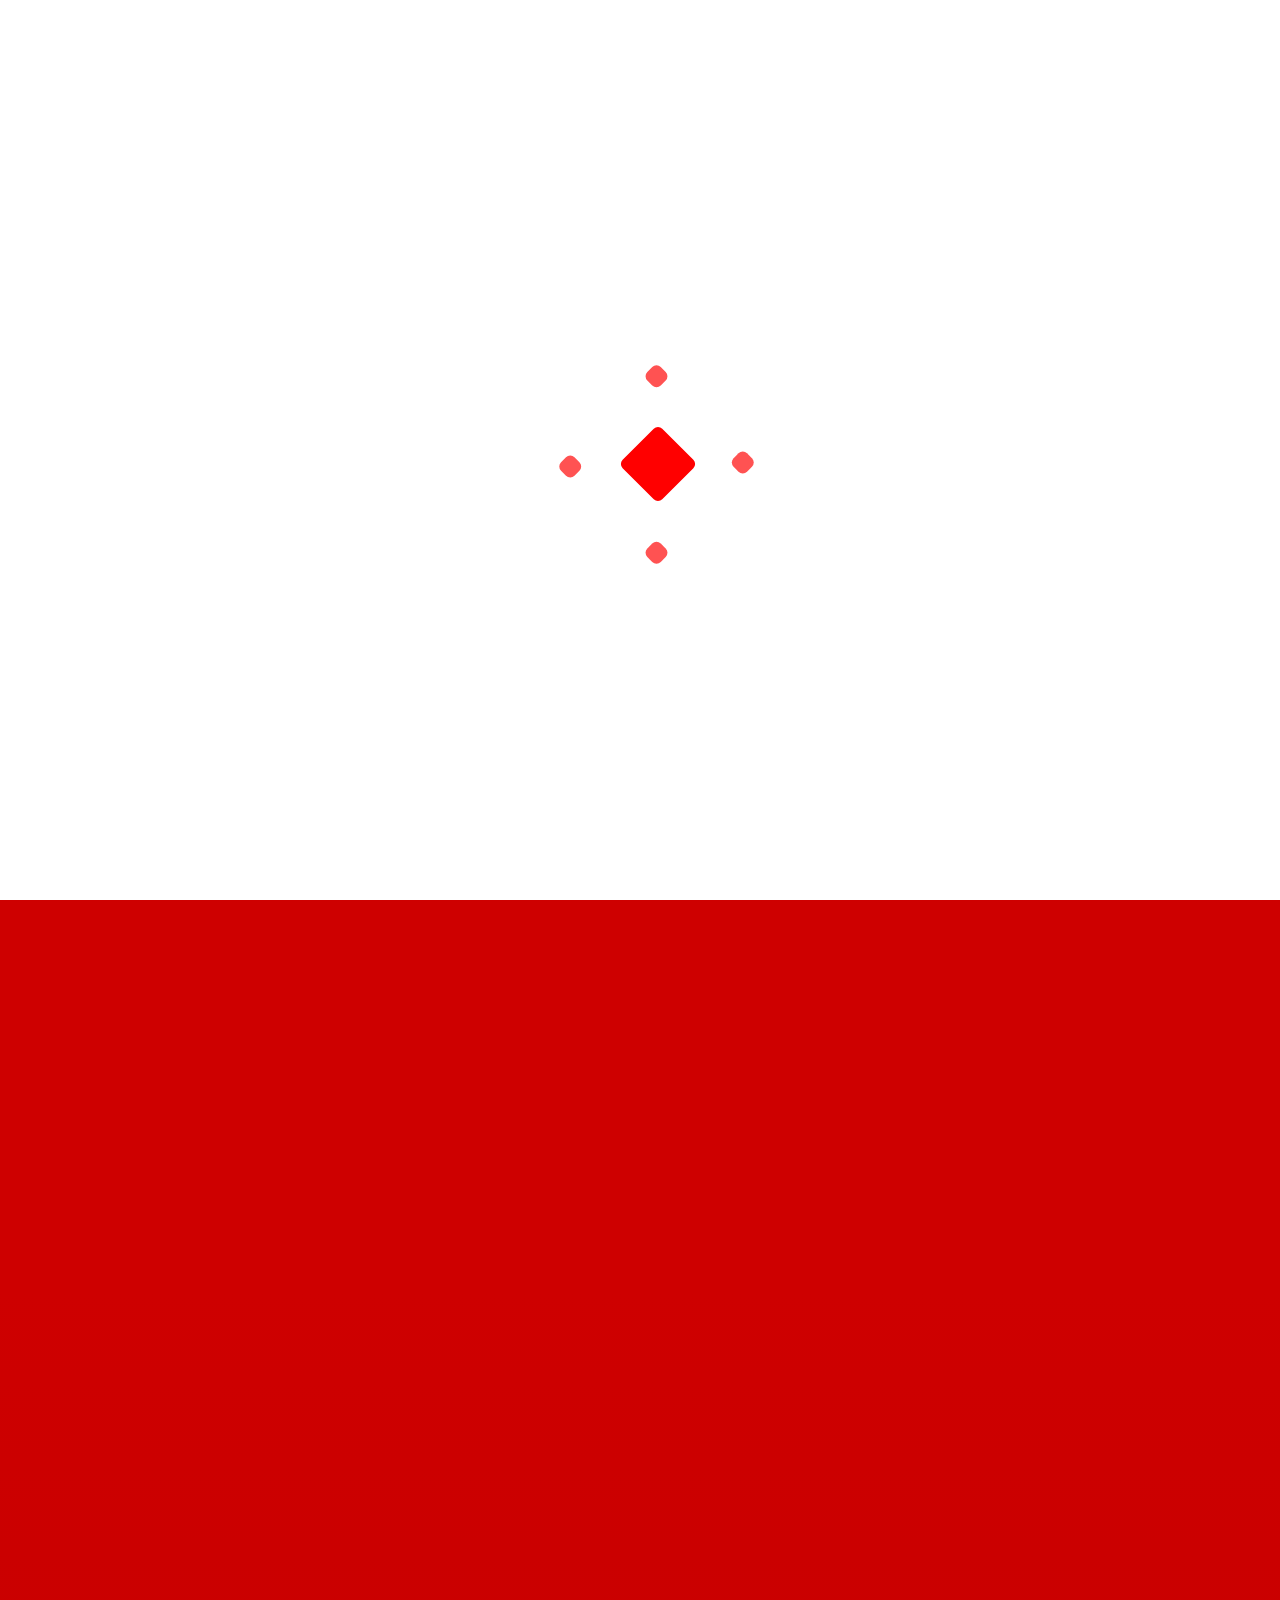
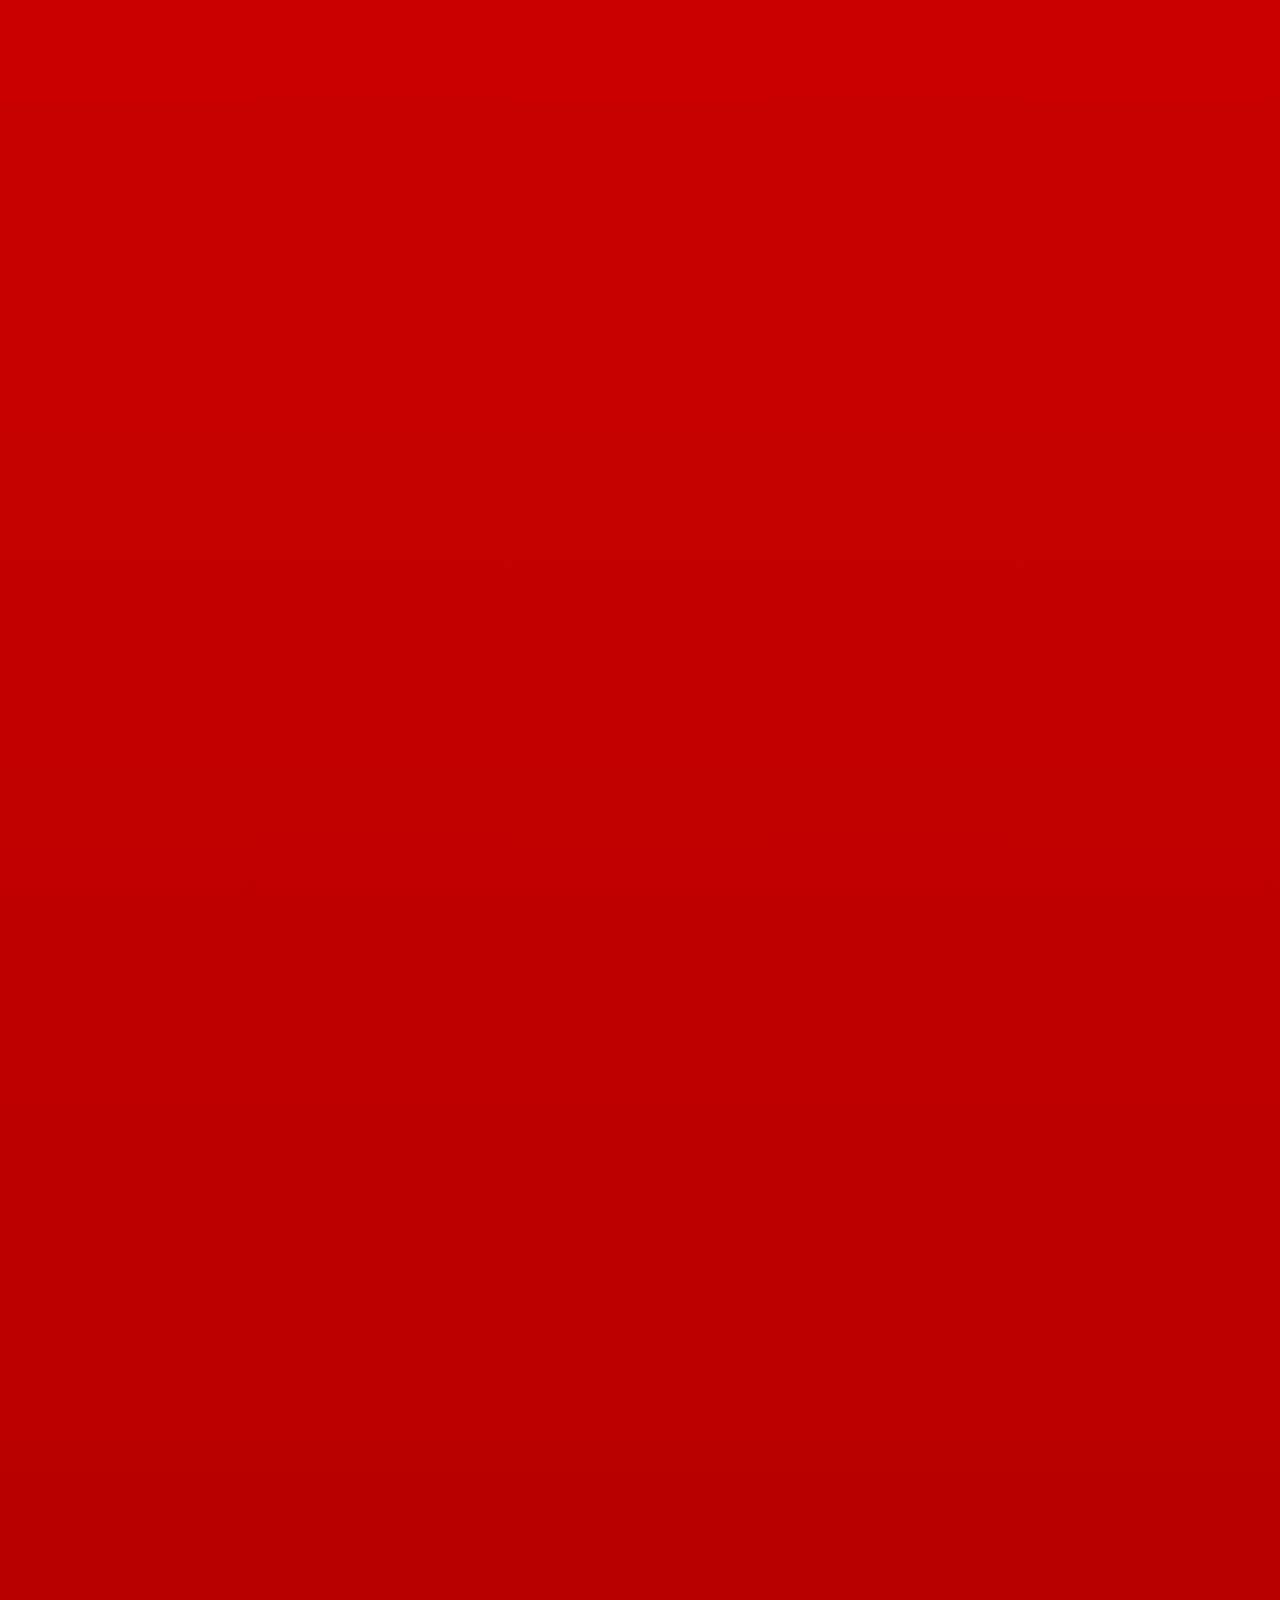
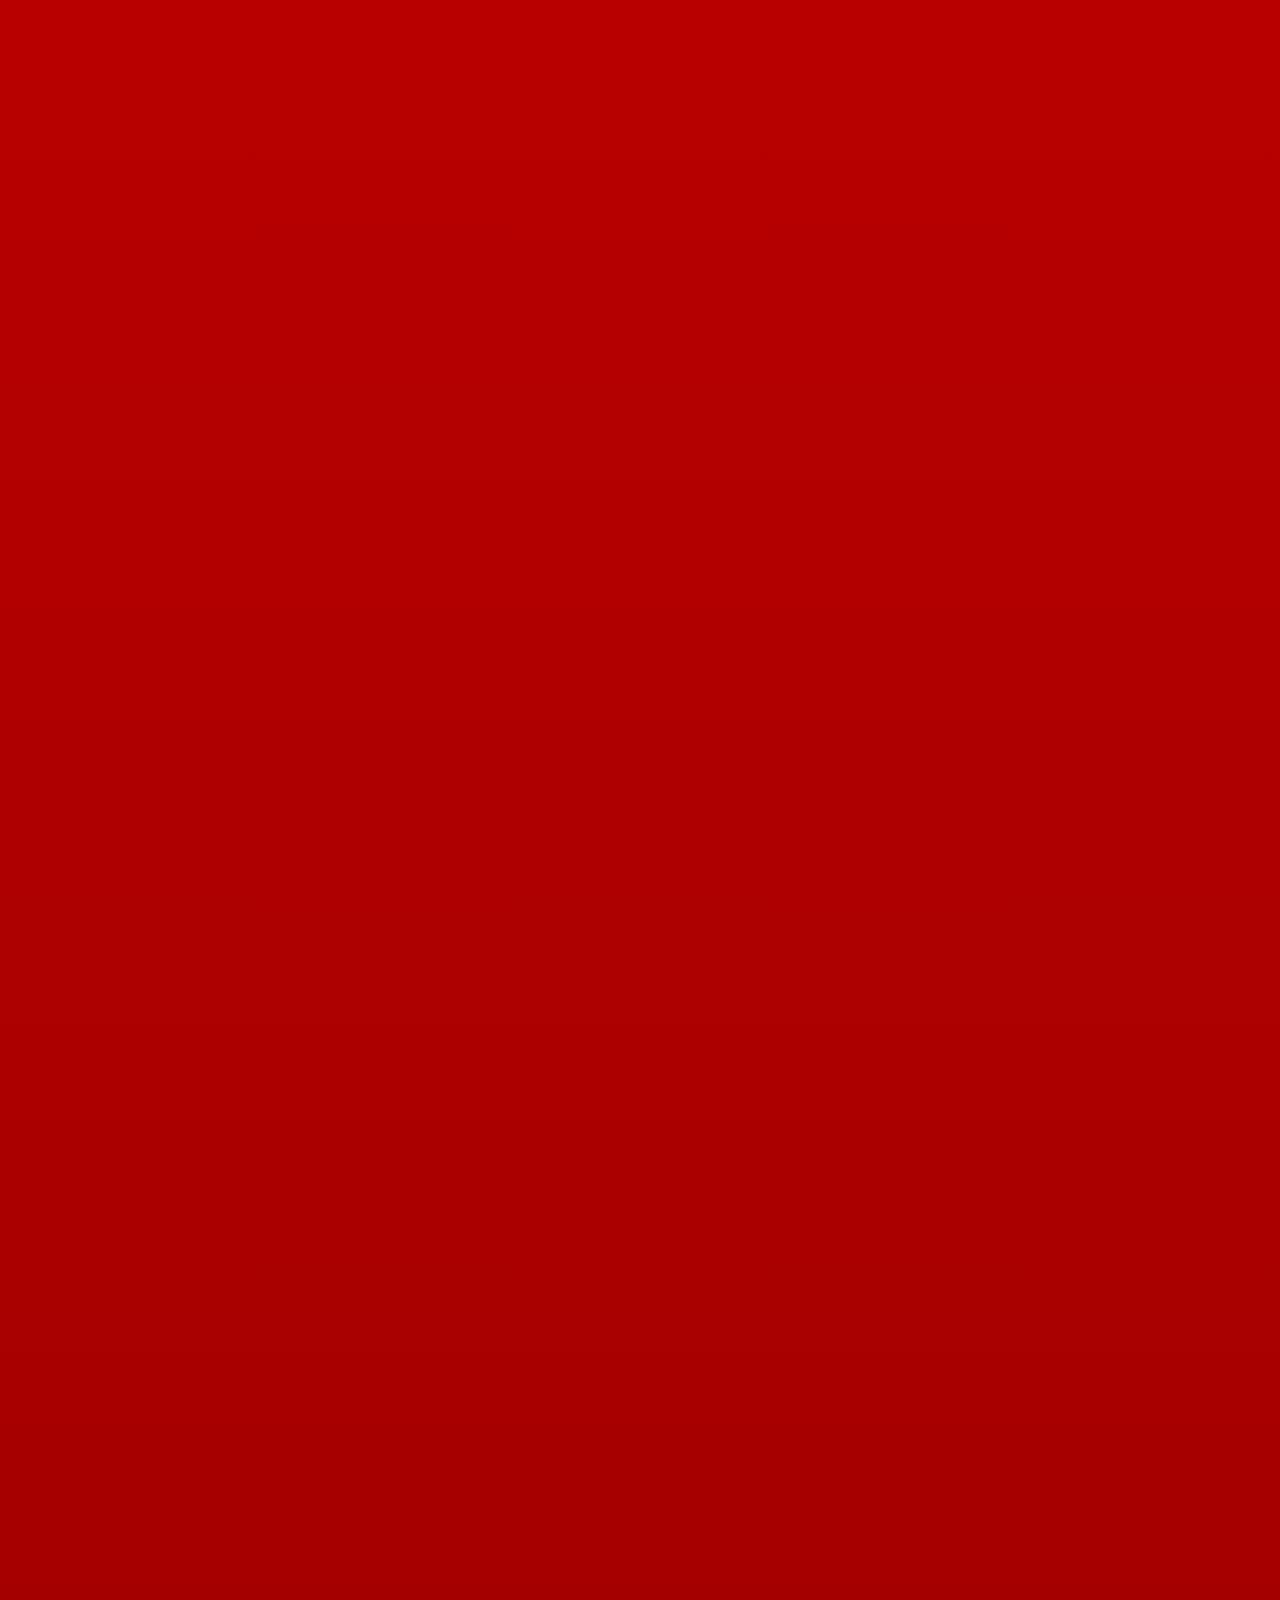
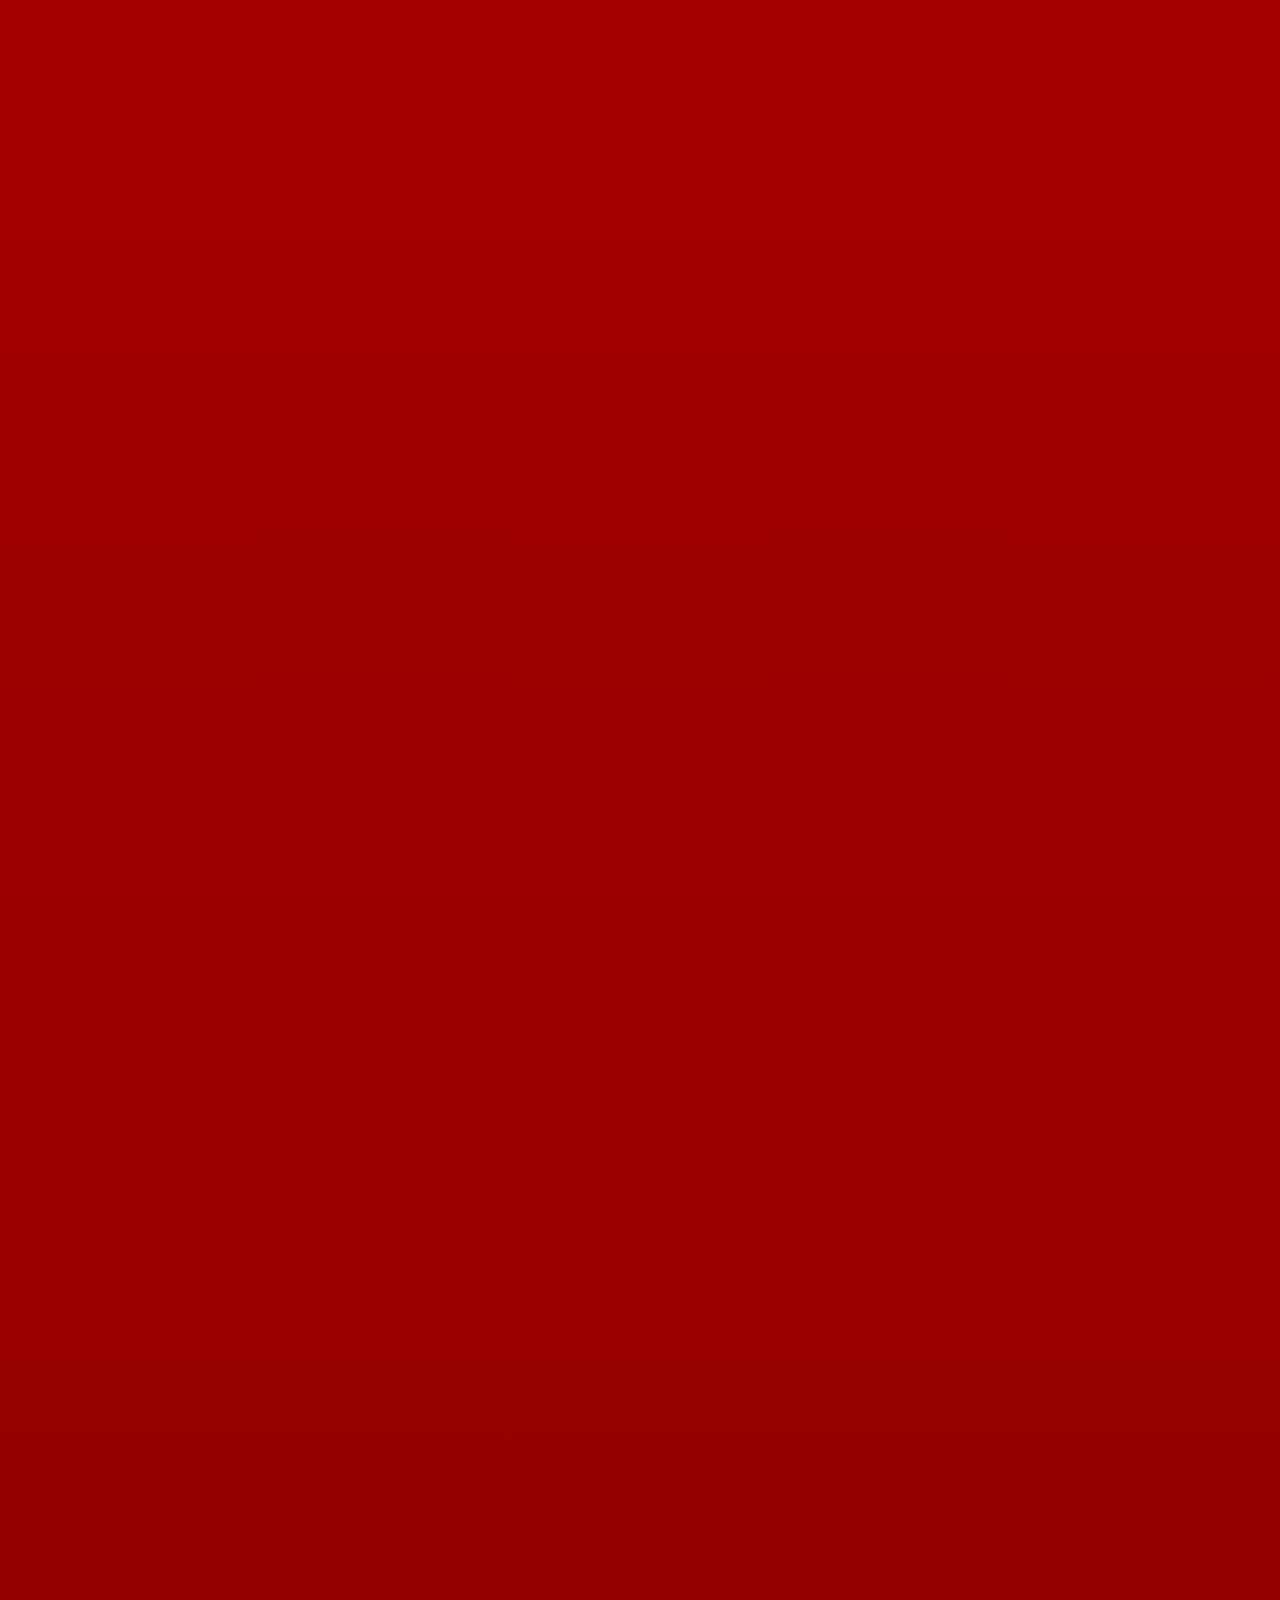
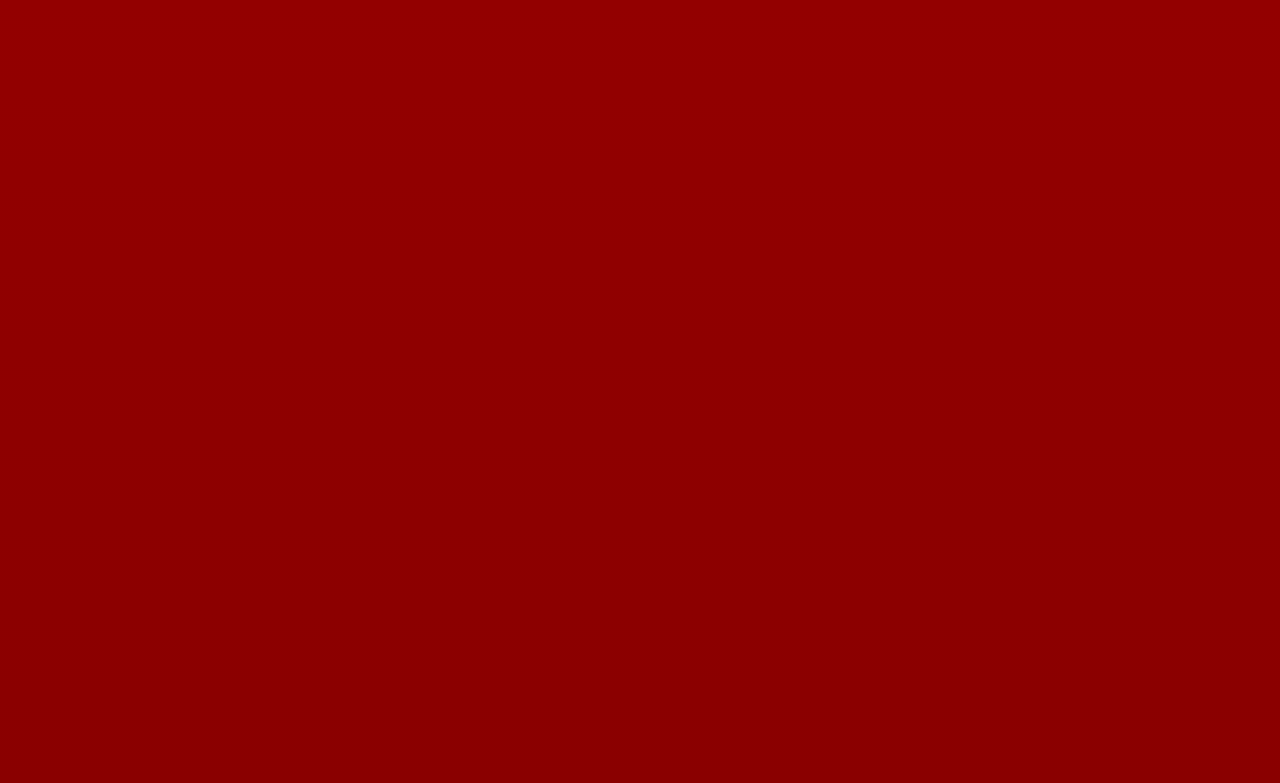
==== commit b75091a6: "tarjeta_v2" ====
--- a/contratos_urbaniza.html
+++ b/contratos_urbaniza.html
@@ -16,7 +16,7 @@
     <!-- BOOTSTRAP ICON -->
     <link rel="stylesheet" href="https://cdn.jsdelivr.net/npm/bootstrap-icons@1.11.3/font/bootstrap-icons.min.css">
 
-    
+
 
     <title>Centro Inmobiliario</title>
 </head>
@@ -93,44 +93,93 @@
         <!-- CONTENIDO -->
         <div class="cuerpo_links d-flex flex-column justify-content-center mb-5">
 
+            <!-- FONDO ESTATICO -->
+            <div class="fodo_tarjeta" id="fondo"></div>
+            <!-- TARJETA -->
+            <div class="carta" id="cards">
+                <button id="cloced" class="cerrar">
+                    <i class="bi bi-x-lg"></i>
+                </button>
+                <div class="link_descarga d-flex flex-column align-items-center">
+                    <h3 class="text-center">Comparte este enlace</h3>
+                    <p id="parafo_text"></p>
+                    <div class="enlace d-flex align-items-center">
+                        <p></p>
+                        <a href="">
+                            <i class="bi bi-copy"></i>
+                        </a>
+                    </div>
+                </div>
+                <div class="redes_s d-flex align-items-center justify-content-center">
+
+                    <div class="redes d-flex justify-content-around align-items-center">
+                        <a href="">
+                            <i class="bi bi-facebook"></i>
+                        </a>
+                        <a href="">
+                            <i class="bi bi-twitter-x d-flex align-items-center justify-content-center"></i>
+                        </a>
+                        <a href="">
+                            <i class="bi bi-whatsapp d-flex align-items-center justify-content-center"></i>
+                        </a>
+                        <a href="">
+                            <i class="bi bi-telegram"></i>
+                        </a>
+                        <a href="">
+                            <i class="bi bi-linkedin"></i>
+                        </a>
+                        <a href="">
+                            <i class="bi bi-messenger"></i>
+                        </a>
+                        <a href="">
+                            <i class="bi bi-envelope-fill"></i>
+                        </a>
+                    </div>
+                </div>
+                <div class="separador"></div>
+                <div class="qr d-flex align-items-center justify-content-center" id="qrCode">
+                    <div class="img_qr "></div>
+                </div>
+                <div style="width: 100%; height: 5vh;" class="d-flex justify-content-center align-items-center">
+                    <div class="descargar_doc d-flex justify-content-center align-items-center">
+                        <a href="">
+                            Descargar documento
+                        </a>
+                    </div>
+                </div>
+            </div>
+
+            <!-- LINKS -->
             <div class="content_links d-flex flex-column justify-content-center align-items-center">
                 <h5>
                     CONTRATO DE INTERMEDIACIÓN
                 </h5>
                 <div class="contratos d-flex align-items-center">
                     <img src="/img/logo.png" alt="">
-                    <a id="documento" href="/img/CONTRATO DE INTERMEDIACIÓN INMOBILIARIA PARA VENTA DE INMUEBLE CON EXCLUSIVIDAD - ÚNICO PROPIETARIO (2).docx">
-                        <p>VENTA DE INMUEBLE CON EXCLUSIVIDAD ÚNICO PROPIETARIO</p>
-                    </a>
-                    <!-- <div class="card_file">
-                        <button class="button">
-                            <svg xmlns="http://www.w3.org/2000/svg" width="16" height="16" fill="currentColor"
-                                class="bi bi-three-dots" viewBox="0 0 16 16">
-                                <path
-                                    d="M3 9.5a1.5 1.5 0 1 1 0-3 1.5 1.5 0 0 1 0 3m5 0a1.5 1.5 0 1 1 0-3 1.5 1.5 0 0 1 0 3m5 0a1.5 1.5 0 1 1 0-3 1.5 1.5 0 0 1 0 3" />
-                            </svg>
-                        </button>
-                        <div class="">
-                            <div class="link_descarga">
-                                <h3>Comparte este enlace</h3>
-                                <p>VENTA DE INMUEBLE CON EXCLUSIVIDAD ÚNICO PROPIETARIO</p>
-                                <div class="enlace"></div>
-                            </div>
-                            <div class="redes_s"></div>
-                            <div class="separador"></div>
-                            <div class="qr" id="qrCode"></div>
-                        </div>
-                    </div> -->
-                </div>
-                <div class="contratos d-flex align-items-center mt-3">
-                    <img src="/img/logo.png" alt="">
-                    <a href="https://www.vivehg.com/contratosvivehg/">
-                        <p>
+                    <a id="documento"
+                        href="/img/CONTRATO DE INTERMEDIACIÓN INMOBILIARIA PARA VENTA DE INMUEBLE CON EXCLUSIVIDAD - ÚNICO PROPIETARIO (2).docx">
+                        <p class="texto_copy">VENTA DE INMUEBLE CON EXCLUSIVIDAD ÚNICO PROPIETARIO</p>
+                    </a>
+                    <div class="card_file">
+                        <button class="button button1" onclick="pres_btn(event);" id="boton_card1">
+                            <svg xmlns="http://www.w3.org/2000/svg" width="16" height="16" fill="currentColor"
+                                class="bi bi-three-dots" viewBox="0 0 16 16">
+                                <path
+                                    d="M3 9.5a1.5 1.5 0 1 1 0-3 1.5 1.5 0 0 1 0 3m5 0a1.5 1.5 0 1 1 0-3 1.5 1.5 0 0 1 0 3m5 0a1.5 1.5 0 1 1 0-3 1.5 1.5 0 0 1 0 3" />
+                            </svg>
+                        </button>
+                    </div>
+                </div>
+                
+                <div class="contratos d-flex justify-content-around align-items-center mt-3">
+                    <img src="/img/logo.png" alt="">
+                    <a href="">
+                        <p class="texto_capy1">
                             VENTA DE INMUEBLES SIN EXCLUSIVIDAD ÚNICO PROPIETARIO
                         </p>
                     </a>
                     <div class="card_file">
-                        <button class="button">
+                        <button class="button button2" onclick="pres_btn(event);" id="boton_card2">
                             <svg xmlns="http://www.w3.org/2000/svg" width="16" height="16" fill="currentColor"
                                 class="bi bi-three-dots" viewBox="0 0 16 16">
                                 <path
@@ -145,95 +194,165 @@
                 <h5>
                     BÚSQUEDA DE PROPIEDAD
                 </h5>
+                <div class="contratos d-flex justify-content-around align-items-center">
+                    <img src="/img/logo.png" alt="">
+                    <a href="https://drive.google.com/drive/folders/1GC3B30o56RkLnNNVENvchVoqBHlqq4KD">
+                        <p>
+                            BÚSQUEDA DE INMUEBLES CON EXCLUSIVIDAD
+                        </p>
+                    </a>
+                    <div class="card_file">
+                        <button class="button button2" onclick="pres_btn(event);" id="boton_card2">
+                            <svg xmlns="http://www.w3.org/2000/svg" width="16" height="16" fill="currentColor"
+                                class="bi bi-three-dots" viewBox="0 0 16 16">
+                                <path
+                                    d="M3 9.5a1.5 1.5 0 1 1 0-3 1.5 1.5 0 0 1 0 3m5 0a1.5 1.5 0 1 1 0-3 1.5 1.5 0 0 1 0 3m5 0a1.5 1.5 0 1 1 0-3 1.5 1.5 0 0 1 0 3" />
+                            </svg>
+                        </button>
+                    </div>
+                </div>
+                <div class="contratos d-flex justify-content-around align-items-center mt-3">
+                    <img src="/img/logo.png" alt="">
+                    <a href="https://drive.google.com/drive/folders/1GC3B30o56RkLnNNVENvchVoqBHlqq4KD">
+                        <p>
+                            BÚSQUEDA DE INMUEBLES SIN EXCLUSIVIDAD
+                        </p>
+                    </a>
+                    <div class="card_file">
+                        <button class="button button2" onclick="pres_btn(event);" id="boton_card2">
+                            <svg xmlns="http://www.w3.org/2000/svg" width="16" height="16" fill="currentColor"
+                                class="bi bi-three-dots" viewBox="0 0 16 16">
+                                <path
+                                    d="M3 9.5a1.5 1.5 0 1 1 0-3 1.5 1.5 0 0 1 0 3m5 0a1.5 1.5 0 1 1 0-3 1.5 1.5 0 0 1 0 3m5 0a1.5 1.5 0 1 1 0-3 1.5 1.5 0 0 1 0 3" />
+                            </svg>
+                        </button>
+                    </div>
+                </div>
+            </div>
+
+            <div class="content_links d-flex flex-column justify-content-center align-items-center">
+                <h5>
+                    SOCIEDAD CONYUGAL
+                </h5>
+                <div class="contratos d-flex  align-items-center">
+                    <img src="/img/logo.png" alt="">
+                    <a href="https://www.vivehg.com/videos-vivehg/">
+                        <p>
+                            VENTA DE INMUEBLES SOCIEDAD CONYUGAL CON EXCLUSIVIDAD
+                        </p>
+                    </a>
+                    <div class="card_file">
+                        <button class="button" onclick="pres_btn(event);" id="boton_card2">
+                            <svg xmlns="http://www.w3.org/2000/svg" width="16" height="16" fill="currentColor"
+                                class="bi bi-three-dots" viewBox="0 0 16 16">
+                                <path
+                                    d="M3 9.5a1.5 1.5 0 1 1 0-3 1.5 1.5 0 0 1 0 3m5 0a1.5 1.5 0 1 1 0-3 1.5 1.5 0 0 1 0 3m5 0a1.5 1.5 0 1 1 0-3 1.5 1.5 0 0 1 0 3" />
+                            </svg>
+                        </button>
+                    </div>
+                </div>
+                <div class="contratos d-flex align-items-center mt-3">
+                    <img src="/img/logo.png" alt="">
+                    <a href="https://www.vivehg.com/videos-vivehg/">
+                        <p>
+                            VENTA DE INMUEBLES SOCIEDAD CONYUGAL SIN EXCLUSIVIDAD
+                        </p>
+                    </a>
+                    <div class="card_file">
+                        <button class="button" onclick="pres_btn(event);" id="boton_card2">
+                            <svg xmlns="http://www.w3.org/2000/svg" width="16" height="16" fill="currentColor"
+                                class="bi bi-three-dots" viewBox="0 0 16 16">
+                                <path
+                                    d="M3 9.5a1.5 1.5 0 1 1 0-3 1.5 1.5 0 0 1 0 3m5 0a1.5 1.5 0 1 1 0-3 1.5 1.5 0 0 1 0 3m5 0a1.5 1.5 0 1 1 0-3 1.5 1.5 0 0 1 0 3" />
+                            </svg>
+                        </button>
+                    </div>
+                </div>
+            </div>
+
+            <div class="content_links d-flex flex-column justify-content-center align-items-center">
+                <h5>
+                    REPARTO DE COMISIÓN
+                </h5>
                 <div class="contratos d-flex align-items-center">
                     <img src="/img/logo.png" alt="">
-                    <a href="https://drive.google.com/drive/folders/1GC3B30o56RkLnNNVENvchVoqBHlqq4KD">
-                        <p>
-                            BÚSQUEDA DE INMUEBLES CON EXCLUSIVIDAD
-                        </p>
-                    </a>
-                </div>
-                <div class="contratos d-flex align-items-center mt-3">
-                    <img src="/img/logo.png" alt="">
-                    <a href="https://drive.google.com/drive/folders/1GC3B30o56RkLnNNVENvchVoqBHlqq4KD">
-                        <p>
-                            BÚSQUEDA DE INMUEBLES SIN EXCLUSIVIDAD
-                        </p>
-                    </a>
-                </div>
-            </div>
-
-            <div class="content_links d-flex flex-column justify-content-center align-items-center">
-                <h5>
-                    SOCIEDAD CONYUGAL
+                    <a href="https://www.vivehg.com/plantillasinmobiliarias/">
+                        <p>
+                            REPARTO DE COMISIÓN ENTRE ASESORES VIVEHG UN INMUEBLE
+                        </p>
+                    </a>
+                    <div class="card_file">
+                        <button class="button button2" onclick="pres_btn(event);" id="boton_card2">
+                            <svg xmlns="http://www.w3.org/2000/svg" width="16" height="16" fill="currentColor"
+                                class="bi bi-three-dots" viewBox="0 0 16 16">
+                                <path
+                                    d="M3 9.5a1.5 1.5 0 1 1 0-3 1.5 1.5 0 0 1 0 3m5 0a1.5 1.5 0 1 1 0-3 1.5 1.5 0 0 1 0 3m5 0a1.5 1.5 0 1 1 0-3 1.5 1.5 0 0 1 0 3" />
+                            </svg>
+                        </button>
+                    </div>
+                </div>
+            </div>
+
+            <div class="content_links d-flex flex-column justify-content-center align-items-center">
+                <h5>
+                    ARRENDAMIENTO
                 </h5>
                 <div class="contratos d-flex align-items-center">
                     <img src="/img/logo.png" alt="">
-                    <a href="https://www.vivehg.com/videos-vivehg/">
-                        <p>
-                            VENTA DE INMUEBLES SOCIEDAD CONYUGAL CON EXCLUSIVIDAD
-                        </p>
-                    </a>
-                </div>
-                <div class="contratos d-flex align-items-center mt-3">
-                    <img src="/img/logo.png" alt="">
-                    <a href="https://www.vivehg.com/videos-vivehg/">
-                        <p>
-                            VENTA DE INMUEBLES SOCIEDAD CONYUGAL SIN EXCLUSIVIDAD
-                        </p>
-                    </a>
-                </div>
-            </div>
-
-            <div class="content_links d-flex flex-column justify-content-center align-items-center">
-                <h5>
-                    REPARTO DE COMISIÓN
+                    <a href="https://drive.google.com/drive/folders/1Ssw5AruZz9jn7SiBPj-T9p2GUmcF3S1A">
+                        <p>
+                            PROPIEDAD OTORGADA EN ARRENDAMIENTO CON EXCLUSIVIDAD
+                        </p>
+                    </a>
+                    <div class="card_file">
+                        <button class="button button2" onclick="pres_btn(event);" id="boton_card2">
+                            <svg xmlns="http://www.w3.org/2000/svg" width="16" height="16" fill="currentColor"
+                                class="bi bi-three-dots" viewBox="0 0 16 16">
+                                <path
+                                    d="M3 9.5a1.5 1.5 0 1 1 0-3 1.5 1.5 0 0 1 0 3m5 0a1.5 1.5 0 1 1 0-3 1.5 1.5 0 0 1 0 3m5 0a1.5 1.5 0 1 1 0-3 1.5 1.5 0 0 1 0 3" />
+                            </svg>
+                        </button>
+                    </div>
+                </div>
+                <div class="contratos d-flex align-items-center mt-3">
+                    <img src="/img/logo.png" alt="">
+                    <a href="https://drive.google.com/drive/folders/1Ssw5AruZz9jn7SiBPj-T9p2GUmcF3S1A">
+                        <p>
+                            PROPIEDAD OTORGADA EN ARRENDAMIENTO SIN EXCLUSIVIDAD
+                        </p>
+                    </a>
+                    <div class="card_file">
+                        <button class="button button2" onclick="pres_btn(event);" id="boton_card2">
+                            <svg xmlns="http://www.w3.org/2000/svg" width="16" height="16" fill="currentColor"
+                                class="bi bi-three-dots" viewBox="0 0 16 16">
+                                <path
+                                    d="M3 9.5a1.5 1.5 0 1 1 0-3 1.5 1.5 0 0 1 0 3m5 0a1.5 1.5 0 1 1 0-3 1.5 1.5 0 0 1 0 3m5 0a1.5 1.5 0 1 1 0-3 1.5 1.5 0 0 1 0 3" />
+                            </svg>
+                        </button>
+                    </div>
+                </div>
+            </div>
+
+            <div class="content_links d-flex flex-column justify-content-center align-items-center">
+                <h5>
+                    SUCESIÓN INTESTADA
                 </h5>
                 <div class="contratos d-flex align-items-center">
                     <img src="/img/logo.png" alt="">
-                    <a href="https://www.vivehg.com/plantillasinmobiliarias/">
-                        <p>
-                            REPARTO DE COMISIÓN ENTRE ASESORES VIVEHG UN INMUEBLE
-                        </p>
-                    </a>
-
-                </div>
-            </div>
-
-            <div class="content_links d-flex flex-column justify-content-center align-items-center">
-                <h5>
-                    ARRENDAMIENTO
-                </h5>
-                <div class="contratos d-flex align-items-center">
-                    <img src="/img/logo.png" alt="">
-                    <a href="https://drive.google.com/drive/folders/1Ssw5AruZz9jn7SiBPj-T9p2GUmcF3S1A">
-                        <p>
-                            PROPIEDAD OTORGADA EN ARRENDAMIENTO CON EXCLUSIVIDAD
-                        </p>
-                    </a>
-                </div>
-                <div class="contratos d-flex align-items-center mt-3">
-                    <img src="/img/logo.png" alt="">
-                    <a href="https://drive.google.com/drive/folders/1Ssw5AruZz9jn7SiBPj-T9p2GUmcF3S1A">
-                        <p>
-                            PROPIEDAD OTORGADA EN ARRENDAMIENTO SIN EXCLUSIVIDAD
-                        </p>
-                    </a>
-                </div>
-            </div>
-
-            <div class="content_links d-flex flex-column justify-content-center align-items-center">
-                <h5>
-                    SUCESIÓN INTESTADA
-                </h5>
-                <div class="contratos d-flex align-items-center">
-                    <img src="/img/logo.png" alt="">
                     <a href="https://drive.google.com/drive/folders/1QINT0NE7MAIjzbx1KJCZEeeyaJrJrJvZ">
                         <p>
                             CON SUCESIÓN INTESTADA Y CON EXCLUSIVIDAD
                         </p>
                     </a>
-
+                    <div class="card_file">
+                        <button class="button button2" onclick="pres_btn(event);" id="boton_card2">
+                            <svg xmlns="http://www.w3.org/2000/svg" width="16" height="16" fill="currentColor"
+                                class="bi bi-three-dots" viewBox="0 0 16 16">
+                                <path
+                                    d="M3 9.5a1.5 1.5 0 1 1 0-3 1.5 1.5 0 0 1 0 3m5 0a1.5 1.5 0 1 1 0-3 1.5 1.5 0 0 1 0 3m5 0a1.5 1.5 0 1 1 0-3 1.5 1.5 0 0 1 0 3" />
+                            </svg>
+                        </button>
+                    </div>
                 </div>
                 <div class="contratos d-flex align-items-center mt-3">
                     <img src="/img/logo.png" alt="">
@@ -242,7 +361,15 @@
                             CON SUCESIÓN INTESTADA Y SIN EXCLUSIVIDAD
                         </p>
                     </a>
-
+                    <div class="card_file">
+                        <button class="button button2" onclick="pres_btn(event);" id="boton_card2">
+                            <svg xmlns="http://www.w3.org/2000/svg" width="16" height="16" fill="currentColor"
+                                class="bi bi-three-dots" viewBox="0 0 16 16">
+                                <path
+                                    d="M3 9.5a1.5 1.5 0 1 1 0-3 1.5 1.5 0 0 1 0 3m5 0a1.5 1.5 0 1 1 0-3 1.5 1.5 0 0 1 0 3m5 0a1.5 1.5 0 1 1 0-3 1.5 1.5 0 0 1 0 3" />
+                            </svg>
+                        </button>
+                    </div>
                 </div>
             </div>
 
@@ -257,6 +384,15 @@
                             CON COMISIONES SOBRE EL PRECIO DE VENTA Y CON EXCLUSIVIDAD
                         </p>
                     </a>
+                    <div class="card_file">
+                        <button class="button button2" onclick="pres_btn(event);" id="boton_card2">
+                            <svg xmlns="http://www.w3.org/2000/svg" width="16" height="16" fill="currentColor"
+                                class="bi bi-three-dots" viewBox="0 0 16 16">
+                                <path
+                                    d="M3 9.5a1.5 1.5 0 1 1 0-3 1.5 1.5 0 0 1 0 3m5 0a1.5 1.5 0 1 1 0-3 1.5 1.5 0 0 1 0 3m5 0a1.5 1.5 0 1 1 0-3 1.5 1.5 0 0 1 0 3" />
+                            </svg>
+                        </button>
+                    </div>
                 </div>
                 <div class="contratos d-flex align-items-center mt-3">
                     <img src="/img/logo.png" alt="">
@@ -265,6 +401,15 @@
                             CON COMISION DE MONTO FIJO Y SIN EXCLUSIVIDAD
                         </p>
                     </a>
+                    <div class="card_file">
+                        <button class="button button2" onclick="pres_btn(event);" id="boton_card2">
+                            <svg xmlns="http://www.w3.org/2000/svg" width="16" height="16" fill="currentColor"
+                                class="bi bi-three-dots" viewBox="0 0 16 16">
+                                <path
+                                    d="M3 9.5a1.5 1.5 0 1 1 0-3 1.5 1.5 0 0 1 0 3m5 0a1.5 1.5 0 1 1 0-3 1.5 1.5 0 0 1 0 3m5 0a1.5 1.5 0 1 1 0-3 1.5 1.5 0 0 1 0 3" />
+                            </svg>
+                        </button>
+                    </div>
                 </div>
                 <div class="contratos d-flex align-items-center mt-3">
                     <img src="/img/logo.png" alt="">
@@ -273,6 +418,15 @@
                             CON COMISION DE MONTO FIJO Y CON EXCLUSIVIDAD
                         </p>
                     </a>
+                    <div class="card_file">
+                        <button class="button button2" onclick="pres_btn(event);" id="boton_card2">
+                            <svg xmlns="http://www.w3.org/2000/svg" width="16" height="16" fill="currentColor"
+                                class="bi bi-three-dots" viewBox="0 0 16 16">
+                                <path
+                                    d="M3 9.5a1.5 1.5 0 1 1 0-3 1.5 1.5 0 0 1 0 3m5 0a1.5 1.5 0 1 1 0-3 1.5 1.5 0 0 1 0 3m5 0a1.5 1.5 0 1 1 0-3 1.5 1.5 0 0 1 0 3" />
+                            </svg>
+                        </button>
+                    </div>
                 </div>
                 <div class="contratos d-flex align-items-center mt-3">
                     <img src="/img/logo.png" alt="">
@@ -281,6 +435,15 @@
                             CON COMISION SOBRE EL PRECIO DE VENTA Y SIN EXCLUSIVIDAD
                         </p>
                     </a>
+                    <div class="card_file">
+                        <button class="button button2" onclick="pres_btn(event);" id="boton_card2">
+                            <svg xmlns="http://www.w3.org/2000/svg" width="16" height="16" fill="currentColor"
+                                class="bi bi-three-dots" viewBox="0 0 16 16">
+                                <path
+                                    d="M3 9.5a1.5 1.5 0 1 1 0-3 1.5 1.5 0 0 1 0 3m5 0a1.5 1.5 0 1 1 0-3 1.5 1.5 0 0 1 0 3m5 0a1.5 1.5 0 1 1 0-3 1.5 1.5 0 0 1 0 3" />
+                            </svg>
+                        </button>
+                    </div>
                 </div>
                 <div class="contratos d-flex align-items-center mt-3">
                     <img src="/img/logo.png" alt="">
@@ -289,6 +452,15 @@
                             CON COMISION POR PORCENTAJE Y POR ARRAS
                         </p>
                     </a>
+                    <div class="card_file">
+                        <button class="button button2" onclick="pres_btn(event);" id="boton_card2">
+                            <svg xmlns="http://www.w3.org/2000/svg" width="16" height="16" fill="currentColor"
+                                class="bi bi-three-dots" viewBox="0 0 16 16">
+                                <path
+                                    d="M3 9.5a1.5 1.5 0 1 1 0-3 1.5 1.5 0 0 1 0 3m5 0a1.5 1.5 0 1 1 0-3 1.5 1.5 0 0 1 0 3m5 0a1.5 1.5 0 1 1 0-3 1.5 1.5 0 0 1 0 3" />
+                            </svg>
+                        </button>
+                    </div>
                 </div>
 
             </div>
@@ -305,6 +477,15 @@
                             CON EXCLUSIVIDAD CON RESPECTO A OTROS AGENTES Y SIN EXCLUSIVIDAD CON RESPECTO AL PROPIETARIO
                         </p>
                     </a>
+                    <div class="card_file">
+                        <button class="button button2" onclick="pres_btn(event);" id="boton_card2">
+                            <svg xmlns="http://www.w3.org/2000/svg" width="16" height="16" fill="currentColor"
+                                class="bi bi-three-dots" viewBox="0 0 16 16">
+                                <path
+                                    d="M3 9.5a1.5 1.5 0 1 1 0-3 1.5 1.5 0 0 1 0 3m5 0a1.5 1.5 0 1 1 0-3 1.5 1.5 0 0 1 0 3m5 0a1.5 1.5 0 1 1 0-3 1.5 1.5 0 0 1 0 3" />
+                            </svg>
+                        </button>
+                    </div>
                 </div>
                 <div class="contratos d-flex align-items-center mt-3">
                     <img src="/img/logo.png" alt="">
@@ -314,6 +495,15 @@
                             CON EMPRESA CONSTRUCTORA
                         </p>
                     </a>
+                    <div class="card_file">
+                        <button class="button button2" onclick="pres_btn(event);" id="boton_card2">
+                            <svg xmlns="http://www.w3.org/2000/svg" width="16" height="16" fill="currentColor"
+                                class="bi bi-three-dots" viewBox="0 0 16 16">
+                                <path
+                                    d="M3 9.5a1.5 1.5 0 1 1 0-3 1.5 1.5 0 0 1 0 3m5 0a1.5 1.5 0 1 1 0-3 1.5 1.5 0 0 1 0 3m5 0a1.5 1.5 0 1 1 0-3 1.5 1.5 0 0 1 0 3" />
+                            </svg>
+                        </button>
+                    </div>
                 </div>
                 <div class="contratos d-flex align-items-center mt-3">
                     <img src="/img/logo.png" alt="">
@@ -323,7 +513,15 @@
                             VENTA DE INMUEBLES CON REPRESENTACIÓN DE SUCESIÓN INTESTADA
                         </p>
                     </a>
-
+                    <div class="card_file">
+                        <button class="button button2" onclick="pres_btn(event);" id="boton_card2">
+                            <svg xmlns="http://www.w3.org/2000/svg" width="16" height="16" fill="currentColor"
+                                class="bi bi-three-dots" viewBox="0 0 16 16">
+                                <path
+                                    d="M3 9.5a1.5 1.5 0 1 1 0-3 1.5 1.5 0 0 1 0 3m5 0a1.5 1.5 0 1 1 0-3 1.5 1.5 0 0 1 0 3m5 0a1.5 1.5 0 1 1 0-3 1.5 1.5 0 0 1 0 3" />
+                            </svg>
+                        </button>
+                    </div>
                 </div>
                 <div class="contratos d-flex align-items-center mt-3">
                     <img src="/img/logo.png" alt="">
@@ -333,6 +531,15 @@
                             CON EMPRESA DESARROLLADORA Y CON PAGO EN ESPECIE
                         </p>
                     </a>
+                    <div class="card_file">
+                        <button class="button button2" onclick="pres_btn(event);" id="boton_card2">
+                            <svg xmlns="http://www.w3.org/2000/svg" width="16" height="16" fill="currentColor"
+                                class="bi bi-three-dots" viewBox="0 0 16 16">
+                                <path
+                                    d="M3 9.5a1.5 1.5 0 1 1 0-3 1.5 1.5 0 0 1 0 3m5 0a1.5 1.5 0 1 1 0-3 1.5 1.5 0 0 1 0 3m5 0a1.5 1.5 0 1 1 0-3 1.5 1.5 0 0 1 0 3" />
+                            </svg>
+                        </button>
+                    </div>
                 </div>
             </div>
 
@@ -347,7 +554,15 @@
                             VENTA DE INMUEBLES EN COPROPIEDAD
                         </p>
                     </a>
-
+                    <div class="card_file">
+                        <button class="button button2" onclick="pres_btn(event);" id="boton_card2">
+                            <svg xmlns="http://www.w3.org/2000/svg" width="16" height="16" fill="currentColor"
+                                class="bi bi-three-dots" viewBox="0 0 16 16">
+                                <path
+                                    d="M3 9.5a1.5 1.5 0 1 1 0-3 1.5 1.5 0 0 1 0 3m5 0a1.5 1.5 0 1 1 0-3 1.5 1.5 0 0 1 0 3m5 0a1.5 1.5 0 1 1 0-3 1.5 1.5 0 0 1 0 3" />
+                            </svg>
+                        </button>
+                    </div>
                 </div>
                 <div class="contratos d-flex align-items-center mt-3">
                     <img src="/img/logo.png" alt="">
@@ -356,7 +571,15 @@
                             EN REPRESENTACIÓN DE COPROPIETARIOS
                         </p>
                     </a>
-
+                    <div class="card_file">
+                        <button class="button button2" onclick="pres_btn(event);" id="boton_card2">
+                            <svg xmlns="http://www.w3.org/2000/svg" width="16" height="16" fill="currentColor"
+                                class="bi bi-three-dots" viewBox="0 0 16 16">
+                                <path
+                                    d="M3 9.5a1.5 1.5 0 1 1 0-3 1.5 1.5 0 0 1 0 3m5 0a1.5 1.5 0 1 1 0-3 1.5 1.5 0 0 1 0 3m5 0a1.5 1.5 0 1 1 0-3 1.5 1.5 0 0 1 0 3" />
+                            </svg>
+                        </button>
+                    </div>
                 </div>
             </div>
 
@@ -371,6 +594,15 @@
                             CONTRATO DE ARRENDAMIENTO DE INMUEBLE CON OPCIÓN DE COMPRA
                         </p>
                     </a>
+                    <div class="card_file">
+                        <button class="button button2" onclick="pres_btn(event);" id="boton_card2">
+                            <svg xmlns="http://www.w3.org/2000/svg" width="16" height="16" fill="currentColor"
+                                class="bi bi-three-dots" viewBox="0 0 16 16">
+                                <path
+                                    d="M3 9.5a1.5 1.5 0 1 1 0-3 1.5 1.5 0 0 1 0 3m5 0a1.5 1.5 0 1 1 0-3 1.5 1.5 0 0 1 0 3m5 0a1.5 1.5 0 1 1 0-3 1.5 1.5 0 0 1 0 3" />
+                            </svg>
+                        </button>
+                    </div>
 
                 </div>
                 <div class="contratos d-flex align-items-center mt-3">
@@ -380,6 +612,15 @@
                             CONTRATO DE ARRENDAMIENTO DE INMUEBLE CON PACTO DE RESOLUCIÓN UNILATERAL
                         </p>
                     </a>
+                    <div class="card_file">
+                        <button class="button button2" onclick="pres_btn(event);" id="boton_card2">
+                            <svg xmlns="http://www.w3.org/2000/svg" width="16" height="16" fill="currentColor"
+                                class="bi bi-three-dots" viewBox="0 0 16 16">
+                                <path
+                                    d="M3 9.5a1.5 1.5 0 1 1 0-3 1.5 1.5 0 0 1 0 3m5 0a1.5 1.5 0 1 1 0-3 1.5 1.5 0 0 1 0 3m5 0a1.5 1.5 0 1 1 0-3 1.5 1.5 0 0 1 0 3" />
+                            </svg>
+                        </button>
+                    </div>
 
                 </div>
                 <div class="contratos d-flex align-items-center mt-3">
@@ -389,6 +630,15 @@
                             CONTRATO DE ARRENDAMIENTO DE LOCAL COMERCIAL CON PERMISO PARA SUBARRENDAR
                         </p>
                     </a>
+                    <div class="card_file">
+                        <button class="button button2" onclick="pres_btn(event);" id="boton_card2">
+                            <svg xmlns="http://www.w3.org/2000/svg" width="16" height="16" fill="currentColor"
+                                class="bi bi-three-dots" viewBox="0 0 16 16">
+                                <path
+                                    d="M3 9.5a1.5 1.5 0 1 1 0-3 1.5 1.5 0 0 1 0 3m5 0a1.5 1.5 0 1 1 0-3 1.5 1.5 0 0 1 0 3m5 0a1.5 1.5 0 1 1 0-3 1.5 1.5 0 0 1 0 3" />
+                            </svg>
+                        </button>
+                    </div>
 
                 </div>
                 <div class="contratos d-flex align-items-center mt-3">
@@ -398,7 +648,15 @@
                             CONTRATO DE ARRENDAMIENTO DE LOCAL COMERCIAL
                         </p>
                     </a>
-
+                    <div class="card_file">
+                        <button class="button button2" onclick="pres_btn(event);" id="boton_card2">
+                            <svg xmlns="http://www.w3.org/2000/svg" width="16" height="16" fill="currentColor"
+                                class="bi bi-three-dots" viewBox="0 0 16 16">
+                                <path
+                                    d="M3 9.5a1.5 1.5 0 1 1 0-3 1.5 1.5 0 0 1 0 3m5 0a1.5 1.5 0 1 1 0-3 1.5 1.5 0 0 1 0 3m5 0a1.5 1.5 0 1 1 0-3 1.5 1.5 0 0 1 0 3" />
+                            </svg>
+                        </button>
+                    </div>
                 </div>
                 <div class="contratos d-flex align-items-center mt-3">
                     <img src="/img/logo.png" alt="">
@@ -407,7 +665,15 @@
                             CONTRATO DE ARRENDAMIENTO DE OFICINA ADMINISTRATIVA
                         </p>
                     </a>
-
+                    <div class="card_file">
+                        <button class="button button2" onclick="pres_btn(event);" id="boton_card2">
+                            <svg xmlns="http://www.w3.org/2000/svg" width="16" height="16" fill="currentColor"
+                                class="bi bi-three-dots" viewBox="0 0 16 16">
+                                <path
+                                    d="M3 9.5a1.5 1.5 0 1 1 0-3 1.5 1.5 0 0 1 0 3m5 0a1.5 1.5 0 1 1 0-3 1.5 1.5 0 0 1 0 3m5 0a1.5 1.5 0 1 1 0-3 1.5 1.5 0 0 1 0 3" />
+                            </svg>
+                        </button>
+                    </div>
                 </div>
                 <div class="contratos d-flex align-items-center mt-3">
                     <img src="/img/logo.png" alt="">
@@ -416,6 +682,15 @@
                             CONTRATO DE ARRENDAMIENTO DE TERRENO PARA ESTACIONAMIENTO DE VEHÍCULOS
                         </p>
                     </a>
+                    <div class="card_file">
+                        <button class="button button2" onclick="pres_btn(event);" id="boton_card2">
+                            <svg xmlns="http://www.w3.org/2000/svg" width="16" height="16" fill="currentColor"
+                                class="bi bi-three-dots" viewBox="0 0 16 16">
+                                <path
+                                    d="M3 9.5a1.5 1.5 0 1 1 0-3 1.5 1.5 0 0 1 0 3m5 0a1.5 1.5 0 1 1 0-3 1.5 1.5 0 0 1 0 3m5 0a1.5 1.5 0 1 1 0-3 1.5 1.5 0 0 1 0 3" />
+                            </svg>
+                        </button>
+                    </div>
                 </div>
                 <div class="contratos d-flex align-items-center mt-3">
                     <img src="/img/logo.png" alt="">
@@ -424,6 +699,15 @@
                             CONTRATO DE ARRENDAMIENTO DE UN DEPARTAMENTO
                         </p>
                     </a>
+                    <div class="card_file">
+                        <button class="button button2" onclick="pres_btn(event);" id="boton_card2">
+                            <svg xmlns="http://www.w3.org/2000/svg" width="16" height="16" fill="currentColor"
+                                class="bi bi-three-dots" viewBox="0 0 16 16">
+                                <path
+                                    d="M3 9.5a1.5 1.5 0 1 1 0-3 1.5 1.5 0 0 1 0 3m5 0a1.5 1.5 0 1 1 0-3 1.5 1.5 0 0 1 0 3m5 0a1.5 1.5 0 1 1 0-3 1.5 1.5 0 0 1 0 3" />
+                            </svg>
+                        </button>
+                    </div>
                 </div>
                 <div class="contratos d-flex align-items-center mt-3">
                     <img src="/img/logo.png" alt="">
@@ -433,6 +717,15 @@
                             LEY 30933
                         </p>
                     </a>
+                    <div class="card_file">
+                        <button class="button button2" onclick="pres_btn(event);" id="boton_card2">
+                            <svg xmlns="http://www.w3.org/2000/svg" width="16" height="16" fill="currentColor"
+                                class="bi bi-three-dots" viewBox="0 0 16 16">
+                                <path
+                                    d="M3 9.5a1.5 1.5 0 1 1 0-3 1.5 1.5 0 0 1 0 3m5 0a1.5 1.5 0 1 1 0-3 1.5 1.5 0 0 1 0 3m5 0a1.5 1.5 0 1 1 0-3 1.5 1.5 0 0 1 0 3" />
+                            </svg>
+                        </button>
+                    </div>
                 </div>
                 <div class="contratos d-flex align-items-center mt-3">
                     <img src="/img/logo.png" alt="">
@@ -441,6 +734,15 @@
                             CONTRATO DE ARRENDAMIENTO DE UN ESTACIONAMIENTO UBICADO EN EL EDIFICIO
                         </p>
                     </a>
+                    <div class="card_file">
+                        <button class="button button2" onclick="pres_btn(event);" id="boton_card2">
+                            <svg xmlns="http://www.w3.org/2000/svg" width="16" height="16" fill="currentColor"
+                                class="bi bi-three-dots" viewBox="0 0 16 16">
+                                <path
+                                    d="M3 9.5a1.5 1.5 0 1 1 0-3 1.5 1.5 0 0 1 0 3m5 0a1.5 1.5 0 1 1 0-3 1.5 1.5 0 0 1 0 3m5 0a1.5 1.5 0 1 1 0-3 1.5 1.5 0 0 1 0 3" />
+                            </svg>
+                        </button>
+                    </div>
                 </div>
                 <div class="contratos d-flex align-items-center mt-3">
                     <img src="/img/logo.png" alt="">
@@ -449,6 +751,15 @@
                             CONTRATO DE ARRENDAMIENTO DE UNA HABITACIÓN CON DERECHO DE RETENCIÓN
                         </p>
                     </a>
+                    <div class="card_file">
+                        <button class="button button2" onclick="pres_btn(event);" id="boton_card2">
+                            <svg xmlns="http://www.w3.org/2000/svg" width="16" height="16" fill="currentColor"
+                                class="bi bi-three-dots" viewBox="0 0 16 16">
+                                <path
+                                    d="M3 9.5a1.5 1.5 0 1 1 0-3 1.5 1.5 0 0 1 0 3m5 0a1.5 1.5 0 1 1 0-3 1.5 1.5 0 0 1 0 3m5 0a1.5 1.5 0 1 1 0-3 1.5 1.5 0 0 1 0 3" />
+                            </svg>
+                        </button>
+                    </div>
                 </div>
                 <div class="contratos d-flex align-items-center mt-3">
                     <img src="/img/logo.png" alt="">
@@ -457,6 +768,15 @@
                             CONTRATO DE CESIÓN DE POSICIÓN CONTRACTUAL DE UN ARRENDAMIENTO
                         </p>
                     </a>
+                    <div class="card_file">
+                        <button class="button button2" onclick="pres_btn(event);" id="boton_card2">
+                            <svg xmlns="http://www.w3.org/2000/svg" width="16" height="16" fill="currentColor"
+                                class="bi bi-three-dots" viewBox="0 0 16 16">
+                                <path
+                                    d="M3 9.5a1.5 1.5 0 1 1 0-3 1.5 1.5 0 0 1 0 3m5 0a1.5 1.5 0 1 1 0-3 1.5 1.5 0 0 1 0 3m5 0a1.5 1.5 0 1 1 0-3 1.5 1.5 0 0 1 0 3" />
+                            </svg>
+                        </button>
+                    </div>
                 </div>
                 <div class="contratos d-flex align-items-center mt-3">
                     <img src="/img/logo.png" alt="">
@@ -465,6 +785,15 @@
                             CONTRATO DE ARRENDAMIENTO DE AIRE CON POSTERIOR CONSTRUCCIÓN
                         </p>
                     </a>
+                    <div class="card_file">
+                        <button class="button button2" onclick="pres_btn(event);" id="boton_card2">
+                            <svg xmlns="http://www.w3.org/2000/svg" width="16" height="16" fill="currentColor"
+                                class="bi bi-three-dots" viewBox="0 0 16 16">
+                                <path
+                                    d="M3 9.5a1.5 1.5 0 1 1 0-3 1.5 1.5 0 0 1 0 3m5 0a1.5 1.5 0 1 1 0-3 1.5 1.5 0 0 1 0 3m5 0a1.5 1.5 0 1 1 0-3 1.5 1.5 0 0 1 0 3" />
+                            </svg>
+                        </button>
+                    </div>
                 </div>
             </div>
 
@@ -479,7 +808,15 @@
                             CONTRATO DE HOSPEDAJE
                         </p>
                     </a>
-
+                    <div class="card_file">
+                        <button class="button button2" onclick="pres_btn(event);" id="boton_card2">
+                            <svg xmlns="http://www.w3.org/2000/svg" width="16" height="16" fill="currentColor"
+                                class="bi bi-three-dots" viewBox="0 0 16 16">
+                                <path
+                                    d="M3 9.5a1.5 1.5 0 1 1 0-3 1.5 1.5 0 0 1 0 3m5 0a1.5 1.5 0 1 1 0-3 1.5 1.5 0 0 1 0 3m5 0a1.5 1.5 0 1 1 0-3 1.5 1.5 0 0 1 0 3" />
+                            </svg>
+                        </button>
+                    </div>
                 </div>
             </div>
 
@@ -495,7 +832,15 @@
                             CONTRATO DE SUBARRENDAMIENTO DE HABITACIÓN
                         </p>
                     </a>
-
+                    <div class="card_file">
+                        <button class="button button2" onclick="pres_btn(event);" id="boton_card2">
+                            <svg xmlns="http://www.w3.org/2000/svg" width="16" height="16" fill="currentColor"
+                                class="bi bi-three-dots" viewBox="0 0 16 16">
+                                <path
+                                    d="M3 9.5a1.5 1.5 0 1 1 0-3 1.5 1.5 0 0 1 0 3m5 0a1.5 1.5 0 1 1 0-3 1.5 1.5 0 0 1 0 3m5 0a1.5 1.5 0 1 1 0-3 1.5 1.5 0 0 1 0 3" />
+                            </svg>
+                        </button>
+                    </div>
                 </div>
                 <div class="contratos d-flex align-items-center mt-3">
                     <img src="/img/logo.png" alt="">
@@ -505,7 +850,15 @@
                             CONTRATO DE SUBARRENDAMIENTO DE BIEN INMUEBLE
                         </p>
                     </a>
-
+                    <div class="card_file">
+                        <button class="button button2" onclick="pres_btn(event);" id="boton_card2">
+                            <svg xmlns="http://www.w3.org/2000/svg" width="16" height="16" fill="currentColor"
+                                class="bi bi-three-dots" viewBox="0 0 16 16">
+                                <path
+                                    d="M3 9.5a1.5 1.5 0 1 1 0-3 1.5 1.5 0 0 1 0 3m5 0a1.5 1.5 0 1 1 0-3 1.5 1.5 0 0 1 0 3m5 0a1.5 1.5 0 1 1 0-3 1.5 1.5 0 0 1 0 3" />
+                            </svg>
+                        </button>
+                    </div>
                 </div>
             </div>
 
@@ -520,7 +873,15 @@
                             MINUTA DE COMPRAVENTA DE BIEN INMUEBLE HIPOTECADO
                         </p>
                     </a>
-
+                    <div class="card_file">
+                        <button class="button button2" onclick="pres_btn(event);" id="boton_card2">
+                            <svg xmlns="http://www.w3.org/2000/svg" width="16" height="16" fill="currentColor"
+                                class="bi bi-three-dots" viewBox="0 0 16 16">
+                                <path
+                                    d="M3 9.5a1.5 1.5 0 1 1 0-3 1.5 1.5 0 0 1 0 3m5 0a1.5 1.5 0 1 1 0-3 1.5 1.5 0 0 1 0 3m5 0a1.5 1.5 0 1 1 0-3 1.5 1.5 0 0 1 0 3" />
+                            </svg>
+                        </button>
+                    </div>
                 </div>
                 <div class="contratos d-flex align-items-center mt-3">
                     <img src="/img/logo.png" alt="">
@@ -529,7 +890,15 @@
                             MINUTA DE COMPRAVENTA DE AIRES SIN INDEPENDIZAR
                         </p>
                     </a>
-
+                    <div class="card_file">
+                        <button class="button button2" onclick="pres_btn(event);" id="boton_card2">
+                            <svg xmlns="http://www.w3.org/2000/svg" width="16" height="16" fill="currentColor"
+                                class="bi bi-three-dots" viewBox="0 0 16 16">
+                                <path
+                                    d="M3 9.5a1.5 1.5 0 1 1 0-3 1.5 1.5 0 0 1 0 3m5 0a1.5 1.5 0 1 1 0-3 1.5 1.5 0 0 1 0 3m5 0a1.5 1.5 0 1 1 0-3 1.5 1.5 0 0 1 0 3" />
+                            </svg>
+                        </button>
+                    </div>
                 </div>
                 <div class="contratos d-flex align-items-center mt-3">
                     <img src="/img/logo.png" alt="">
@@ -538,7 +907,15 @@
                             MINUTA DE COMPRAVENTA DE BIEN INMUEBLE EN LITIGIO
                         </p>
                     </a>
-
+                    <div class="card_file">
+                        <button class="button button2" onclick="pres_btn(event);" id="boton_card2">
+                            <svg xmlns="http://www.w3.org/2000/svg" width="16" height="16" fill="currentColor"
+                                class="bi bi-three-dots" viewBox="0 0 16 16">
+                                <path
+                                    d="M3 9.5a1.5 1.5 0 1 1 0-3 1.5 1.5 0 0 1 0 3m5 0a1.5 1.5 0 1 1 0-3 1.5 1.5 0 0 1 0 3m5 0a1.5 1.5 0 1 1 0-3 1.5 1.5 0 0 1 0 3" />
+                            </svg>
+                        </button>
+                    </div>
                 </div>
                 <div class="contratos d-flex align-items-center mt-3">
                     <img src="/img/logo.png" alt="">
@@ -547,7 +924,15 @@
                             MINUTA DE COMPRAVENTA DE BIEN INMUEBLE
                         </p>
                     </a>
-
+                    <div class="card_file">
+                        <button class="button button2" onclick="pres_btn(event);" id="boton_card2">
+                            <svg xmlns="http://www.w3.org/2000/svg" width="16" height="16" fill="currentColor"
+                                class="bi bi-three-dots" viewBox="0 0 16 16">
+                                <path
+                                    d="M3 9.5a1.5 1.5 0 1 1 0-3 1.5 1.5 0 0 1 0 3m5 0a1.5 1.5 0 1 1 0-3 1.5 1.5 0 0 1 0 3m5 0a1.5 1.5 0 1 1 0-3 1.5 1.5 0 0 1 0 3" />
+                            </svg>
+                        </button>
+                    </div>
                 </div>
                 <div class="contratos d-flex align-items-center mt-3">
                     <img src="/img/logo.png" alt="">
@@ -556,7 +941,15 @@
                             MINUTA DE COMPRAVENTA DE BIEN FUTURO
                         </p>
                     </a>
-
+                    <div class="card_file">
+                        <button class="button button2" onclick="pres_btn(event);" id="boton_card2">
+                            <svg xmlns="http://www.w3.org/2000/svg" width="16" height="16" fill="currentColor"
+                                class="bi bi-three-dots" viewBox="0 0 16 16">
+                                <path
+                                    d="M3 9.5a1.5 1.5 0 1 1 0-3 1.5 1.5 0 0 1 0 3m5 0a1.5 1.5 0 1 1 0-3 1.5 1.5 0 0 1 0 3m5 0a1.5 1.5 0 1 1 0-3 1.5 1.5 0 0 1 0 3" />
+                            </svg>
+                        </button>
+                    </div>
                 </div>
                 <div class="contratos d-flex align-items-center mt-3">
                     <img src="/img/logo.png" alt="">
@@ -565,6 +958,15 @@
                             MINUTA DE COMPRAVENTA DE DEPARTAMENTO
                         </p>
                     </a>
+                    <div class="card_file">
+                        <button class="button button2" onclick="pres_btn(event);" id="boton_card2">
+                            <svg xmlns="http://www.w3.org/2000/svg" width="16" height="16" fill="currentColor"
+                                class="bi bi-three-dots" viewBox="0 0 16 16">
+                                <path
+                                    d="M3 9.5a1.5 1.5 0 1 1 0-3 1.5 1.5 0 0 1 0 3m5 0a1.5 1.5 0 1 1 0-3 1.5 1.5 0 0 1 0 3m5 0a1.5 1.5 0 1 1 0-3 1.5 1.5 0 0 1 0 3" />
+                            </svg>
+                        </button>
+                    </div>
                 </div>
                 <div class="contratos d-flex align-items-center mt-3">
                     <img src="/img/logo.png" alt="">
@@ -574,6 +976,15 @@
                             MINUTA DE COMPRAVENTA DE BIEN FUTURO CON SANEAMIENTO POR VICIOS OCULTOS
                         </p>
                     </a>
+                    <div class="card_file">
+                        <button class="button button2" onclick="pres_btn(event);" id="boton_card2">
+                            <svg xmlns="http://www.w3.org/2000/svg" width="16" height="16" fill="currentColor"
+                                class="bi bi-three-dots" viewBox="0 0 16 16">
+                                <path
+                                    d="M3 9.5a1.5 1.5 0 1 1 0-3 1.5 1.5 0 0 1 0 3m5 0a1.5 1.5 0 1 1 0-3 1.5 1.5 0 0 1 0 3m5 0a1.5 1.5 0 1 1 0-3 1.5 1.5 0 0 1 0 3" />
+                            </svg>
+                        </button>
+                    </div>
                 </div>
                 <div class="contratos d-flex align-items-center mt-3">
                     <img src="/img/logo.png" alt="">
@@ -582,6 +993,15 @@
                             MINUTA DE COMPRAVENTA DE DEPARTAMENTO CON RESERVA VITALICIA DE USUFRUCTO
                         </p>
                     </a>
+                    <div class="card_file">
+                        <button class="button button2" onclick="pres_btn(event);" id="boton_card2">
+                            <svg xmlns="http://www.w3.org/2000/svg" width="16" height="16" fill="currentColor"
+                                class="bi bi-three-dots" viewBox="0 0 16 16">
+                                <path
+                                    d="M3 9.5a1.5 1.5 0 1 1 0-3 1.5 1.5 0 0 1 0 3m5 0a1.5 1.5 0 1 1 0-3 1.5 1.5 0 0 1 0 3m5 0a1.5 1.5 0 1 1 0-3 1.5 1.5 0 0 1 0 3" />
+                            </svg>
+                        </button>
+                    </div>
                 </div>
                 <div class="contratos d-flex align-items-center mt-3">
                     <img src="/img/logo.png" alt="">
@@ -590,6 +1010,15 @@
                             MINUTA DE COMPRAVENTA DE COOPERATIVA CON ASOCIADO
                         </p>
                     </a>
+                    <div class="card_file">
+                        <button class="button button2" onclick="pres_btn(event);" id="boton_card2">
+                            <svg xmlns="http://www.w3.org/2000/svg" width="16" height="16" fill="currentColor"
+                                class="bi bi-three-dots" viewBox="0 0 16 16">
+                                <path
+                                    d="M3 9.5a1.5 1.5 0 1 1 0-3 1.5 1.5 0 0 1 0 3m5 0a1.5 1.5 0 1 1 0-3 1.5 1.5 0 0 1 0 3m5 0a1.5 1.5 0 1 1 0-3 1.5 1.5 0 0 1 0 3" />
+                            </svg>
+                        </button>
+                    </div>
                 </div>
                 <div class="contratos d-flex align-items-center mt-3">
                     <img src="/img/logo.png" alt="">
@@ -598,6 +1027,15 @@
                             MINUTA DE COMPRAVENTA DE BIEN INMUEBLE DE MENOR DE EDAD
                         </p>
                     </a>
+                    <div class="card_file">
+                        <button class="button button2" onclick="pres_btn(event);" id="boton_card2">
+                            <svg xmlns="http://www.w3.org/2000/svg" width="16" height="16" fill="currentColor"
+                                class="bi bi-three-dots" viewBox="0 0 16 16">
+                                <path
+                                    d="M3 9.5a1.5 1.5 0 1 1 0-3 1.5 1.5 0 0 1 0 3m5 0a1.5 1.5 0 1 1 0-3 1.5 1.5 0 0 1 0 3m5 0a1.5 1.5 0 1 1 0-3 1.5 1.5 0 0 1 0 3" />
+                            </svg>
+                        </button>
+                    </div>
                 </div>
                 <div class="contratos d-flex align-items-center mt-3">
                     <img src="/img/logo.png" alt="">
@@ -606,6 +1044,15 @@
                             MINUTA DE COMPRAVENTA DE BIEN INMUEBLE OTORGADO EN CESIÓN DE PAGO
                         </p>
                     </a>
+                    <div class="card_file">
+                        <button class="button button2" onclick="pres_btn(event);" id="boton_card2">
+                            <svg xmlns="http://www.w3.org/2000/svg" width="16" height="16" fill="currentColor"
+                                class="bi bi-three-dots" viewBox="0 0 16 16">
+                                <path
+                                    d="M3 9.5a1.5 1.5 0 1 1 0-3 1.5 1.5 0 0 1 0 3m5 0a1.5 1.5 0 1 1 0-3 1.5 1.5 0 0 1 0 3m5 0a1.5 1.5 0 1 1 0-3 1.5 1.5 0 0 1 0 3" />
+                            </svg>
+                        </button>
+                    </div>
                 </div>
                 <div class="contratos d-flex align-items-center mt-3">
                     <img src="/img/logo.png" alt="">
@@ -614,6 +1061,15 @@
                             MINUTA DE COMPRAVENTA DE BIEN INMUEBLE CON PAGO EN DINERO Y EN BIEN MUEBLE
                         </p>
                     </a>
+                    <div class="card_file">
+                        <button class="button button2" onclick="pres_btn(event);" id="boton_card2">
+                            <svg xmlns="http://www.w3.org/2000/svg" width="16" height="16" fill="currentColor"
+                                class="bi bi-three-dots" viewBox="0 0 16 16">
+                                <path
+                                    d="M3 9.5a1.5 1.5 0 1 1 0-3 1.5 1.5 0 0 1 0 3m5 0a1.5 1.5 0 1 1 0-3 1.5 1.5 0 0 1 0 3m5 0a1.5 1.5 0 1 1 0-3 1.5 1.5 0 0 1 0 3" />
+                            </svg>
+                        </button>
+                    </div>
                 </div>
                 <div class="contratos d-flex align-items-center mt-3">
                     <img src="/img/logo.png" alt="">
@@ -622,6 +1078,15 @@
                             MINUTA DE COMPRAVENTA DE BIEN INMUEBLE DE MAYOR INCAPAZ
                         </p>
                     </a>
+                    <div class="card_file">
+                        <button class="button button2" onclick="pres_btn(event);" id="boton_card2">
+                            <svg xmlns="http://www.w3.org/2000/svg" width="16" height="16" fill="currentColor"
+                                class="bi bi-three-dots" viewBox="0 0 16 16">
+                                <path
+                                    d="M3 9.5a1.5 1.5 0 1 1 0-3 1.5 1.5 0 0 1 0 3m5 0a1.5 1.5 0 1 1 0-3 1.5 1.5 0 0 1 0 3m5 0a1.5 1.5 0 1 1 0-3 1.5 1.5 0 0 1 0 3" />
+                            </svg>
+                        </button>
+                    </div>
                 </div>
             </div>
 
@@ -637,6 +1102,15 @@
                             ORDEN DE VISITA DE CLIENTE COMPRADOR
                         </p>
                     </a>
+                    <div class="card_file">
+                        <button class="button button2" onclick="pres_btn(event);" id="boton_card2">
+                            <svg xmlns="http://www.w3.org/2000/svg" width="16" height="16" fill="currentColor"
+                                class="bi bi-three-dots" viewBox="0 0 16 16">
+                                <path
+                                    d="M3 9.5a1.5 1.5 0 1 1 0-3 1.5 1.5 0 0 1 0 3m5 0a1.5 1.5 0 1 1 0-3 1.5 1.5 0 0 1 0 3m5 0a1.5 1.5 0 1 1 0-3 1.5 1.5 0 0 1 0 3" />
+                            </svg>
+                        </button>
+                    </div>
                 </div>
             </div>
 
@@ -652,7 +1126,15 @@
                             CONTRATO PREPARATORIO DE OPCIÓN DE COMPRA
                         </p>
                     </a>
-
+                    <div class="card_file">
+                        <button class="button button2" onclick="pres_btn(event);" id="boton_card2">
+                            <svg xmlns="http://www.w3.org/2000/svg" width="16" height="16" fill="currentColor"
+                                class="bi bi-three-dots" viewBox="0 0 16 16">
+                                <path
+                                    d="M3 9.5a1.5 1.5 0 1 1 0-3 1.5 1.5 0 0 1 0 3m5 0a1.5 1.5 0 1 1 0-3 1.5 1.5 0 0 1 0 3m5 0a1.5 1.5 0 1 1 0-3 1.5 1.5 0 0 1 0 3" />
+                            </svg>
+                        </button>
+                    </div>
                 </div>
                 <div class="contratos d-flex align-items-center mt-3">
                     <img src="/img/logo.png" alt="">
@@ -662,7 +1144,15 @@
                             COMPROMISO DE COMPRAVENTA CON ARRAS
                         </p>
                     </a>
-
+                    <div class="card_file">
+                        <button class="button button2" onclick="pres_btn(event);" id="boton_card2">
+                            <svg xmlns="http://www.w3.org/2000/svg" width="16" height="16" fill="currentColor"
+                                class="bi bi-three-dots" viewBox="0 0 16 16">
+                                <path
+                                    d="M3 9.5a1.5 1.5 0 1 1 0-3 1.5 1.5 0 0 1 0 3m5 0a1.5 1.5 0 1 1 0-3 1.5 1.5 0 0 1 0 3m5 0a1.5 1.5 0 1 1 0-3 1.5 1.5 0 0 1 0 3" />
+                            </svg>
+                        </button>
+                    </div>
                 </div>
                 <div class="contratos d-flex align-items-center mt-3">
                     <img src="/img/logo.png" alt="">
@@ -672,7 +1162,15 @@
                             COMPROMISO DE COMPRAVENTA CON ARRAS Y SALDO PENDIENTE CON LETRAS DE CAMBIO
                         </p>
                     </a>
-
+                    <div class="card_file">
+                        <button class="button button2" onclick="pres_btn(event);" id="boton_card2">
+                            <svg xmlns="http://www.w3.org/2000/svg" width="16" height="16" fill="currentColor"
+                                class="bi bi-three-dots" viewBox="0 0 16 16">
+                                <path
+                                    d="M3 9.5a1.5 1.5 0 1 1 0-3 1.5 1.5 0 0 1 0 3m5 0a1.5 1.5 0 1 1 0-3 1.5 1.5 0 0 1 0 3m5 0a1.5 1.5 0 1 1 0-3 1.5 1.5 0 0 1 0 3" />
+                            </svg>
+                        </button>
+                    </div>
                 </div>
                 <div class="contratos d-flex align-items-center mt-3">
                     <img src="/img/logo.png" alt="">
@@ -682,7 +1180,15 @@
                             COMPROMISO DE COMPRAVENTA A CONDICIÓN QUE SE OTORGUE EL CRÉDITO HIPOTECARIO
                         </p>
                     </a>
-
+                    <div class="card_file">
+                        <button class="button button2" onclick="pres_btn(event);" id="boton_card2">
+                            <svg xmlns="http://www.w3.org/2000/svg" width="16" height="16" fill="currentColor"
+                                class="bi bi-three-dots" viewBox="0 0 16 16">
+                                <path
+                                    d="M3 9.5a1.5 1.5 0 1 1 0-3 1.5 1.5 0 0 1 0 3m5 0a1.5 1.5 0 1 1 0-3 1.5 1.5 0 0 1 0 3m5 0a1.5 1.5 0 1 1 0-3 1.5 1.5 0 0 1 0 3" />
+                            </svg>
+                        </button>
+                    </div>
                 </div>
             </div>
 
@@ -698,7 +1204,15 @@
                             CONTRATO DE TRANSFERENCIA DE LA POSESIÓN
                         </p>
                     </a>
-
+                    <div class="card_file">
+                        <button class="button button2" onclick="pres_btn(event);" id="boton_card2">
+                            <svg xmlns="http://www.w3.org/2000/svg" width="16" height="16" fill="currentColor"
+                                class="bi bi-three-dots" viewBox="0 0 16 16">
+                                <path
+                                    d="M3 9.5a1.5 1.5 0 1 1 0-3 1.5 1.5 0 0 1 0 3m5 0a1.5 1.5 0 1 1 0-3 1.5 1.5 0 0 1 0 3m5 0a1.5 1.5 0 1 1 0-3 1.5 1.5 0 0 1 0 3" />
+                            </svg>
+                        </button>
+                    </div>
                 </div>
                 <div class="contratos d-flex align-items-center mt-3">
                     <img src="/img/logo.png" alt="">
@@ -709,6 +1223,15 @@
                             EXCLUSIVIDAD
                         </p>
                     </a>
+                    <div class="card_file">
+                        <button class="button button2" onclick="pres_btn(event);" id="boton_card2">
+                            <svg xmlns="http://www.w3.org/2000/svg" width="16" height="16" fill="currentColor"
+                                class="bi bi-three-dots" viewBox="0 0 16 16">
+                                <path
+                                    d="M3 9.5a1.5 1.5 0 1 1 0-3 1.5 1.5 0 0 1 0 3m5 0a1.5 1.5 0 1 1 0-3 1.5 1.5 0 0 1 0 3m5 0a1.5 1.5 0 1 1 0-3 1.5 1.5 0 0 1 0 3" />
+                            </svg>
+                        </button>
+                    </div>
                 </div>
             </div>
 
@@ -724,6 +1247,15 @@
                             MINUTA DE COMPRAVENTA DE ACCIONES Y DERECHOS DE BIEN INMUEBLE
                         </p>
                     </a>
+                    <div class="card_file">
+                        <button class="button button2" onclick="pres_btn(event);" id="boton_card2">
+                            <svg xmlns="http://www.w3.org/2000/svg" width="16" height="16" fill="currentColor"
+                                class="bi bi-three-dots" viewBox="0 0 16 16">
+                                <path
+                                    d="M3 9.5a1.5 1.5 0 1 1 0-3 1.5 1.5 0 0 1 0 3m5 0a1.5 1.5 0 1 1 0-3 1.5 1.5 0 0 1 0 3m5 0a1.5 1.5 0 1 1 0-3 1.5 1.5 0 0 1 0 3" />
+                            </svg>
+                        </button>
+                    </div>
                 </div>
             </div>
 
@@ -747,23 +1279,41 @@
     <!-- SCRIPTS -->
     <script src="/js/script.js"></script>
     <script src="/js/loader.js"></script>
-    <!-- BIBLIOTECA QR -->
-    <!-- <script src="/js/qrcode.min.js"></script>
     <script>
-        // Obtener el enlace del documento
-        var documentoLink = document.getElementById('documento').href;
-        
-        // Crear instancia de QRCode
-        var qrCode = new QRCode(document.getElementById('qrCode'), {
-            text: documentoLink,
-            width: 200,
-            height: 200,
-            colorDark : "#000000",
-            colorLight : "#ffffff",
-            correctLevel : QRCode.CorrectLevel.H
-        });
-    </script> -->
+        function pres_btn(event) {
+            // Encuentra los elementos específicos dentro del contenedor del botón que fue presionado
+            const tarjeta = document.querySelector('.carta');
+            const fondo_activo = document.getElementById('fondo');
+            const body = document.querySelector('body');
     
+            // Agrega la clase 'active' a la tarjeta y al fondo
+            tarjeta.classList.add('active');
+            fondo_activo.classList.add('active');
+    
+            // Agrega la clase 'active-scroll-lock' al body para bloquear el scroll
+            body.classList.add("active-scroll-lock");
+    
+            // Encuentra el botón de cerrar dentro de la tarjeta y agrega un event listener para cerrar la tarjeta
+            const btn_cerrar = tarjeta.querySelector('.cerrar');
+            btn_cerrar.addEventListener("click", () => {
+                // Quita la clase 'active' de la tarjeta y del fondo
+                tarjeta.classList.remove('active');
+                fondo_activo.classList.remove('active');
+    
+                // Quita la clase 'active-scroll-lock' del body para permitir el scroll
+                body.classList.remove('active-scroll-lock');
+            });
+        }
+
+        function add_text() {
+            
+        }
+    </script>
+    
+
+
+
+
 
 </body>
 
--- a/css/contratos.css
+++ b/css/contratos.css
@@ -46,6 +46,10 @@
 
 /* Desactiva el scroll en el cuerpo mientras el loader está activo */
 body.loading {
+    overflow: hidden;
+}
+
+body.active-scroll-lock {
     overflow: hidden;
 }
 
@@ -118,6 +122,175 @@
     border: none;
 }
 
+/* TARJETA */
+.fodo_tarjeta.active {
+    display: block;
+    width: 100%;
+    height: 100%;
+    position: fixed;
+    top: 0;
+    left: 0;
+    background-color: rgba(0, 0, 0, 0.493);
+    z-index: 1; 
+}
+
+.carta.active {
+    display: block;
+    max-width: 340px;
+    height: 600px;
+    background: var(--bg--cabezera);
+    position: fixed;
+    top: 50%;
+    left: 50%;
+    transform: translate(-50%, -50%);
+    border-radius: 16px;
+    padding: 1rem;
+    z-index: 2;
+}
+
+.carta,
+.fodo_tarjeta {
+    display: none;
+}
+
+.cerrar {
+    position: absolute;
+    right: 1rem;
+    top: 1rem;
+    background: none;
+    border: none;
+    cursor: pointer;
+}
+
+.cerrar i {
+    font-size: 1.1rem;
+}
+
+.link_descarga {
+    width: 100%;
+}
+
+.link_descarga h3 {
+    width: 60%;
+    font-size: 1.4rem;
+}
+
+.link_descarga p {
+    width: 100%;
+    white-space: nowrap;
+    overflow: hidden;
+    text-overflow: ellipsis;
+}
+
+.enlace {
+    width: 100%;
+    height: 4vh;
+    background-color: #f1f1f1;
+    padding-left: 1rem;
+    padding-right: 1rem;
+    border-radius: 5px;
+}
+
+.enlace a i {
+    color: #000;
+    font-size: 1.2rem;
+}
+
+.redes_s {
+    width: 100%;
+    height: 5vh;
+    margin-top: .5rem;
+}
+
+.redes {
+    gap: 1.4rem;
+}
+
+.redes a {
+    text-decoration: none;
+}
+
+.redes i {
+    font-size: 1.5rem;
+}
+
+.redes a:nth-last-child(7) i {
+    color: #4285F4;
+}
+
+.redes a:nth-last-child(6) i {
+    width: 23px;
+    height: 23px;
+    background: #000;
+    color: #fff;
+    border-radius: 50%;
+    font-size: .8rem;
+    padding-top: 3px;
+}
+
+.redes a:nth-last-child(5) i {
+    width: 23px;
+    height: 23px;
+    background: #49a12e;
+    color: #fff;
+    border-radius: 50%;
+    font-size: .8rem;
+    padding-top: 3px;
+}
+
+.redes a:nth-last-child(4) i {
+    color: #279FDA;
+}
+
+.redes a:nth-last-child(3) i {
+    color: #006699;
+}
+
+.redes a:nth-last-child(2) i {
+    background: rgb(0, 98, 255);
+    background: linear-gradient(45deg, rgba(0, 98, 255, 1) 0%, rgba(255, 0, 134, 1) 100%);
+    -webkit-background-clip: text;
+    color: transparent;
+}
+
+.redes a:nth-last-child(1) i {
+    color: #222D65;
+}
+
+.separador {
+    width: 100%;
+    border-top: rgb(139, 139, 139) solid 1px;
+    margin-top: 1rem;
+    margin-bottom: 2rem;
+}
+
+.qr {
+    width: 100%;
+    height: 45%;
+    background-color: #f1f1f1;
+}
+
+.img_qr {
+    width: 55%;
+    height: 70%;
+    background-color: #000;
+}
+
+.descargar_doc {
+    width: 85%;
+    height: 5vh;
+    border: solid var(--bg--cuerpo--uno) 2px;
+    margin-top: 2rem;
+    border-radius: 10px;
+}
+
+.descargar_doc a {
+    text-decoration: none;
+    font-weight: 600;
+    color: var(--bg--cuerpo--dos);
+}
+
+/* CUERPO */
 .boton:hover {
     background-color: var(--color--cabezera);
 }
@@ -225,9 +398,9 @@
 .contratos {
     text-align: center;
     padding: 0px 1rem 0 1rem;
-    gap: 1.5rem;
+    gap: 4rem;
     width: 30%;
-    height: 7vh;
+    height: 7.2vh;
     background-color: var(--bg--cabezera);
     border-radius: 1rem;
     transition: all .3s;
@@ -236,7 +409,6 @@
 
 .contratos:hover {
     background-color: var(--bg--cabezera--hover);
-    transform: scale(1.1);
 }
 
 .contratos img {
@@ -255,7 +427,8 @@
     color: var(--bg--cuerpo--dos);
 }
 
-/* works only on a dark background with these paremeters*/
+/* BOTON CAMBiO */
+
 .button {
     border-radius: 50%;
     border: none;
@@ -293,16 +466,6 @@
     100% {
         background-color: transparent;
     }
-}
-
-
-.qr{
-    width: 200px;
-    height: 200px;
-}
-
-.qr img{
-    width: 100%;
 }
 
 /* LOADER */
@@ -517,6 +680,7 @@
 }
 
 
+/* MEDIAS */
 @media (max-width: 1500px) {
     .content_links h5 {
         width: 20%;
